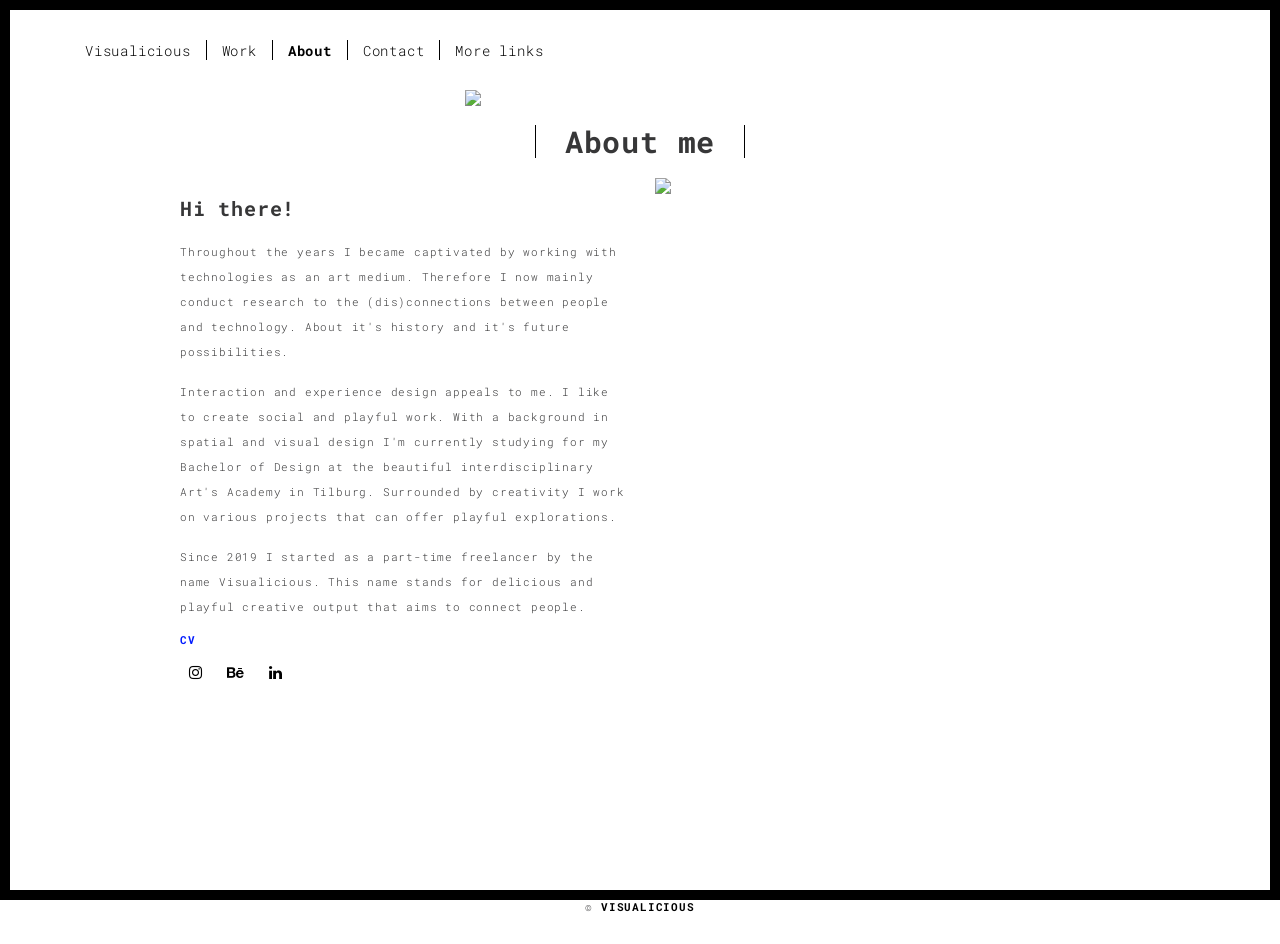
==== about.html @ f12d971a "Add files via upload New (old) website update" ====
<!DOCTYPE html>
<html lang="en">

<head>
  <meta charset="UTF-8">
  <meta content="IE=edge" http-equiv="X-UA-Compatible">
  <meta content="width=device-width,initial-scale=1" name="viewport">
  <meta content="description" name="description">
  <meta name="google" content="notranslate" />

  <meta name="msapplication-tap-highlight" content="no">
  
  <link rel="apple-touch-icon" sizes="180x180" href="./assets/images/Dynamicdayami4.png">
  <link href="./assets/images/Dynamicdayami4.png" rel="icon">

  <title>ABOUT |  Visualicious</title>  

<link href="./main.3f6952e4.css" rel="stylesheet">
</head>

<body>
<div id="site-border-left"></div>
<div id="site-border-right"></div>
<div id="site-border-top"></div>
<div id="site-border-bottom"></div>

<header>
  <nav class="navbar  navbar-fixed-top navbar-default">
    <div class="container">
        <button type="button" class="navbar-toggle collapsed" data-toggle="collapse" data-target="#navbar-collapse" aria-expanded="false">
          <span class="sr-only">Toggle navigation</span>
          <span class="icon-bar"></span>
          <span class="icon-bar"></span>
          <span class="icon-bar"></span>
          <span class="icon-bar"></span>
        </button>

      <div class="collapse navbar-collapse" id="navbar-collapse">
        <ul class="nav navbar-nav ">

          <li><a href="./index.html" title="">Visualicious</a></li>
          <li><a href="./works.html" title="">Work</a></li>
          <li><a href="./about.html" title="">About</a></li>
          <li><a href="./contact.html" title="">Contact</a></li>
          <li><a href="./morelinks.html" title="">More links</a></li>
        </ul>
      </div> 
    </div>
  </nav>
</header>

<article>
<div class="section-container" style="padding-top: 20;">
  
    <div class="container">

      <div class="text-center">
            
        <div class="col-md-4 col-centered">
            <img src="./assets/images/DD_Logo_transp.gif" class="img-responsive">
        </div>


        <h1 class="h2">About me</h1>
     
        </div>
    
    
      
        <div class="col-xs-12">
          <div class="container text-center">
   
          </div>
          
         <div class="row">


            <div class="col-xs-10 col-md-offset-1">
              <div class="row">
                <div class="col-lg-6">

                  <h3>Hi there!</h3>

                    <!-- txtblock-->
                    <div>

                    <!--txt -->
                    <!--1-->
                      <div>
                        <p>
                    
                          Throughout the years I became captivated by working with technologies as an art medium. 
                          Therefore I now mainly conduct research to the (dis)connections between people and technology.
                          About it's history and it's future possibilities.
                         

                        </p>
                      </div>

                      <!--2-->
                      <div>
                        <p>
                          Interaction and experience design appeals to me. I like to create social and playful work. 
                          With a background in spatial and visual design I'm currently studying for my Bachelor of Design 
                          at the beautiful interdisciplinary Art's Academy in Tilburg. 
                          Surrounded by creativity I work on various projects that can offer playful explorations. 
                        </p>
                      </div>

                      <!--3-->
                      <div>
                      <p>

                          Since 2019 I started as a part-time freelancer by the name Visualicious. 
                          This name stands for delicious and playful creative output 
                          that aims to connect people.                       

                      </p>
                      </div>

                    <!--CV link-->
                    <div>
                      <H4>
                        <a href="https://indd.adobe.com/view/5c3a95f7-fba9-4343-81e9-691f146cfd7c" target="_blank">
                          CV</a>

                      </H4>
                    </div>
                    </div>
          
        
                    <!--Socials-->
                    <p>
                      
                      <!--INS-->
                      <a href="https://www.instagram.com/visualicious_/" title="Instagram" target="_blank" class="fa-icon">
                      <i class="fa fa-instagram"></i>
                      </a>

                      <!--BE-->
                      <a href="https://www.behance.net/jeanneshaw/" title="Instagram" target="_blank" class="fa-icon">
                      <i class="fa fa-behance"></i>
                      </a>

                      <!--LDIN-->
                      <a href="https://www.linkedin.com/in/jeanne-shaw-a56ba2195/" title="LinkedIn" target="_blank" class="fa-icon">
                        <i class="fa fa-linkedin"></i>
                      </a>

                    </p>          
                    </div>

                <!--Fotoootje-->
                <div class="col-lg-6">
                  <img src="./assets/images/MII.png" class="img-responsive">
                </div>

           
                 
                  </div>
         
              </div>
            </div>

         </div>
        </div>
    </div>
  </div>
</article>


<!--Footr-->
<footer class="text-center" style="padding-top: 7vh;">
  <div class="container">
    <div class="row">
      <div class="col-xs-12">
      
       <!-- VIDEO -->
        <video width="40" height="40" muted loop autoplay playsinline>
          <source src="./assets/vids/kielekiele_kl_Footer.webm" type="video/webm"/>
          <source src="./assets/vids/kielekiele_kl_Footer.mp4" type="video/mp4"/>
        </video> 
          <p>
          © 
          <a href="./about.html" style="color: black;">
          <b>
           VISUALICIOUS
          </b>
        </a>
        </p>
    </div>
  </div>
</footer>


<script>
  document.addEventListener("DOMContentLoaded", function (event) {
    navActivePage();
  });
</script>

<script type="text/javascript" src="./main.70a66962.js"></script>




</body>
</html>
---- main.3f6952e4.css ----
@import url(https://fonts.googleapis.com/css?family=Roboto:900|Roboto+Mono:300,400,700);
@import url(https://maxcdn.bootstrapcdn.com/font-awesome/4.7.0/css/font-awesome.min.css);

/*!
 * Bootstrap v3.3.7 (http://getbootstrap.com)
 * Copyright 2011-2016 Twitter, Inc.
 * Licensed under MIT (https://github.com/twbs/bootstrap/blob/master/LICENSE)
 */


/*! normalize.css v3.0.3 | MIT License | github.com/necolas/normalize.css */

html {
	font-family: sans-serif;
	-ms-text-size-adjust: 100%;
	-webkit-text-size-adjust: 100%;
	cursor: url('./assets/images/cursor.png'), auto;
}

body {
	margin: 0;
	-webkit-tap-highlight-color: rgba(0,0,0,0);
}

article,
aside,
details,
figcaption,
figure,
footer,
header,
hgroup,
main,
menu,
nav,
section,
summary {
	display: block
}

audio,
canvas,
progress,
video {

    display: inline-block;
    margin:0;
    padding:0;    
    font-size: 0;
}

audio:not([controls]) {
	display: none;
	height: 0
}

[hidden],
template {
	display: none
}

a {
	background-color: transparent
}

a:active,
a:hover {
	outline: 0
}

abbr[title] {
	border-bottom: 1px dotted
}

b,
strong {
	font-weight: 700
}

dfn {
	font-style: italic
}

h1 {
	font-size: 2em;
	margin: .67em 0
}

mark {
	background: #ff0;
	color: #000
}

small {
	font-size: 80%
}

sub,
sup {
	font-size: 75%;
	line-height: 0;
	position: relative;
	vertical-align: baseline
}

sup {
	top: -.5em
}

sub {
	bottom: -.25em
}

img {
	border: 0
}

svg:not(:root) {
	overflow: hidden
}

figure {
	margin: 1em 40px
}

hr {
	box-sizing: content-box;
	height: 0
}

pre {
	overflow: auto
}

code,
kbd,
pre,
samp {
	font-family: monospace, monospace;
	font-size: 1em
}

button,
input,
optgroup,
select,
textarea {
	color: inherit;
	font: inherit;
	margin: 0
}

button {
	overflow: visible
}

button,
select {
	text-transform: none
}

button,
html input[type=button],
input[type=reset],
input[type=submit] {
	-webkit-appearance: button;
	cursor: pointer;
}

button[disabled],
html input[disabled] {
	cursor: pointer;
}

button::-moz-focus-inner,
input::-moz-focus-inner {
	border: 0;
	padding: 0
}

input {
	line-height: normal
}

input[type=checkbox],
input[type=radio] {
	box-sizing: border-box;
	padding: 0
}

input[type=number]::-webkit-inner-spin-button,
input[type=number]::-webkit-outer-spin-button {
	height: auto
}

input[type=search] {
	-webkit-appearance: textfield;
	box-sizing: content-box
}

input[type=search]::-webkit-search-cancel-button,
input[type=search]::-webkit-search-decoration {
	-webkit-appearance: none
}

fieldset {
	border: 1px solid silver;
	margin: 0 2px;
	padding: .35em .625em .75em
}

textarea {
	overflow: auto
}

optgroup {
	font-weight: 700
}

table {
	border-collapse: collapse;
	border-spacing: 0
}

td,
th {
	padding: 0
}


/*! Source: https://github.com/h5bp/html5-boilerplate/blob/master/src/css/main.css */

@media print {
	*,
	:after,
	:before {
		background: transparent!important;
		color: #000!important;
		box-shadow: none!important;
		text-shadow: none!important
	}
	a,
	a:visited {
		text-decoration: underline
	}
	a[href]:after {
		content: " (" attr(href) ")"
	}
	abbr[title]:after {
		content: " (" attr(title) ")"
	}
	a[href^="#"]:after,
	a[href^="javascript:"]:after {
		content: ""
	}
	blockquote,
	pre {
		border: 1px solid #999;
		page-break-inside: avoid
	}
	thead {
		display: table-header-group
	}
	img,
	tr {
		page-break-inside: avoid
	}
	img {
		max-width: 100%!important
	}
	h2,
	h3,
	p {
		orphans: 3;
		widows: 3;
	}
	h2,
	h3 {
		page-break-after: avoid;
	}
	.navbar {
		display: none
	}
	.btn>.caret,
	.dropup>.btn>.caret {
		border-top-color: #000!important
	}
	.label {
		border: 1px solid #000
	}
	.table {
		border-collapse: collapse!important
	}
	.table td,
	.table th {
		background-color: #fff!important
	}
	.table-bordered td,
	.table-bordered th {
		border: 1px solid #ddd!important
	}
}

*,
:after,
:before {
	-webkit-box-sizing: border-box;
	-moz-box-sizing: border-box;
	box-sizing: border-box
}

html {
	font-size: 11px;
	-webkit-tap-highlight-color: transparent
}

body {
	font-family: Roboto Mono, Helvetica, Arial, sans-serif;
	font-size: 11px;
	line-height: 1.78;
	color: #373738;
	background-color: #fff;
}

button,
input,
select,
textarea {
	font-family: inherit;
	font-size: inherit;
	line-height: inherit
}

a {
	color: #001aff;
	text-decoration: none
}

a:focus,
a:hover {
	color: #0012b3;
	text-decoration: underline
}

a:focus {
	outline: 5px auto -webkit-focus-ring-color;
	outline-offset: -2px
}

figure {
	margin: 0
}

img {
	vertical-align: middle
}

.img-responsive {
	display: block;
	max-width: 100%;
	height: auto
}

.img-rounded {
	border-radius: 0
}

.img-thumbnail {
	padding: 4px;
	line-height: 1.78;
	background-color: #fff;
	border: 1px solid #ddd;
	border-radius: 0;
	-webkit-transition: all .2s ease-in-out;
	-o-transition: all .2s ease-in-out;
	transition: all .2s ease-in-out;
	display: inline-block;
	max-width: 100%;
	height: auto
}

.img-circle {
	border-radius: 50%
}

hr {
	margin-top: 19px;
	margin-bottom: 19px;
	border: 0;
	border-top: 1px solid #eee
}

.sr-only {
	position: absolute;
	width: 1px;
	height: 1px;
	margin: -1px;
	padding: 0;
	overflow: hidden;
	clip: rect(0, 0, 0, 0);
	border: 0
}

.sr-only-focusable:active,
.sr-only-focusable:focus {
	position: static;
	width: auto;
	height: auto;
	margin: 0;
	overflow: visible;
	clip: auto
}

[role=button] {
	cursor: pointer;
}

.h1,
.h2,
.h3,
.h4,
.h5,
.h6,
h1,
h2,
h3,
h4,
h5,
h6 {
	font-family: Roboto Mono, Helvetica, Arial, sans-serif;
	font-weight: 700;
	line-height: 1.1;
	color: #373738
}

.h1 .small,
.h1 small,
.h2 .small,
.h2 small,
.h3 .small,
.h3 small,
.h4 .small,
.h4 small,
.h5 .small,
.h5 small,
.h6 .small,
.h6 small,
h1 .small,
h1 small,
h2 .small,
h2 small,
h3 .small,
h3 small,
h4 .small,
h4 small,
h5 .small,
h5 small,
h6 .small,
h6 small {
	font-weight: 400;
	line-height: 1;
	color: #777
}

.h1,
.h2,
.h3,
h1,
h2,
h3 {
	margin-top: 19px;
	margin-bottom: 9.5px
}

.h1 .small,
.h1 small,
.h2 .small,
.h2 small,
.h3 .small,
.h3 small,
h1 .small,
h1 small,
h2 .small,
h2 small,
h3 .small,
h3 small {
	font-size: 65%
}

.h4,
.h5,
.h6,
h4,
h5,
h6 {
	margin-top: 9.5px;
	margin-bottom: 9.5px
}

.h4 .small,
.h4 small,
.h5 .small,
.h5 small,
.h6 .small,
.h6 small,
h4 .small,
h4 small,
h5 .small,
h5 small,
h6 .small,
h6 small {
	font-size: 75%
}

.h1,
h1 {
	font-size: 70px
}

.h2,
h2 {
	font-size: 30px
}

.h3,
h3 {
	font-size: 20px
}

.h4,
.h5,
h4,
h5 {
	font-size: 11px
}

.h6,
h6 {
	font-size: 10px
}

p {
	margin: 0 0 9.5px
}

.lead {
	margin-bottom: 19px;
	font-size: 12px;
	font-weight: 300;
	line-height: 1.4
}

@media (min-width:768px) {
	.lead {
		font-size: 16.5px
	}
}

.small,
small {
	font-size: 90%
}

.mark,
mark {
	background-color: #fcf8e3;
	padding: .2em
}

.text-left {
	text-align: left
}

.text-right {
	text-align: right
}

.text-center {
	text-align: center
}

.text-justify {
	text-align: justify
}

.text-nowrap {
	white-space: nowrap
}

.text-lowercase {
	text-transform: lowercase
}

.initialism,
.text-uppercase {
	text-transform: uppercase
}

.text-capitalize {
	text-transform: capitalize
}

.text-muted {
	color: #777
}

.text-primary {
	color: #001aff
}

a.text-primary:focus,
a.text-primary:hover {
	color: #0015cc
}

.text-success {
	color: #fff
}

a.text-success:focus,
a.text-success:hover {
	color: #e6e6e6
}

.text-info {
	color: #31708f
}

a.text-info:focus,
a.text-info:hover {
	color: #245269
}

.text-warning {
	color: #8a6d3b
}

a.text-warning:focus,
a.text-warning:hover {
	color: #66512c
}

.text-danger {
	color: #fff
}

a.text-danger:focus,
a.text-danger:hover {
	color: #e6e6e6
}

.bg-primary {
	color: #fff;
	background-color: #001aff
}

a.bg-primary:focus,
a.bg-primary:hover {
	background-color: #0015cc
}

.bg-success,
a.bg-success:focus,
a.bg-success:hover {
	background-color: #000
}

.bg-info {
	background-color: #d9edf7
}

a.bg-info:focus,
a.bg-info:hover {
	background-color: #afd9ee
}

.bg-warning {
	background-color: #fcf8e3
}

a.bg-warning:focus,
a.bg-warning:hover {
	background-color: #f7ecb5
}

.bg-danger {
	background-color: red
}

a.bg-danger:focus,
a.bg-danger:hover {
	background-color: #c00
}

.page-header {
	padding-bottom: 8.5px;
	margin: 38px 0 19px;
	border-bottom: 1px solid #eee
}

ol,
ul {
	margin-top: 0;
	margin-bottom: 9.5px
}

ol ol,
ol ul,
ul ol,
ul ul {
	margin-bottom: 0
}

.list-inline,
.list-unstyled {
	padding-left: 0;
	list-style: none
}

.list-inline {
	margin-left: -5px
}

.list-inline>li {
	display: inline-block;
	padding-left: 5px;
	padding-right: 5px
}

dl {
	margin-top: 0;
	margin-bottom: 19px
}

dd,
dt {
	line-height: 1.78
}

dt {
	font-weight: 700
}

dd {
	margin-left: 0
}

.dl-horizontal dd:after,
.dl-horizontal dd:before {
	content: " ";
	display: table
}

.dl-horizontal dd:after {
	clear: both
}

@media (min-width:768px) {
	.dl-horizontal dt {
		float: left;
		width: 160px;
		clear: left;
		text-align: right;
		overflow: hidden;
		text-overflow: ellipsis;
		white-space: nowrap
	}
	.dl-horizontal dd {
		margin-left: 180px
	}
}

abbr[data-original-title],
abbr[title] {
	cursor: help;
	border-bottom: 1px dotted #777
}

.initialism {
	font-size: 90%
}

blockquote {
	padding: 9.5px 19px;
	margin: 0 0 19px;
	font-size: 13.75px;
	border-left: 5px solid #eee
}

blockquote ol:last-child,
blockquote p:last-child,
blockquote ul:last-child {
	margin-bottom: 0
}

blockquote .small,
blockquote footer,
blockquote small {
	display: block;
	font-size: 80%;
	line-height: 1.78;
	color: #777
}

blockquote .small:before,
blockquote footer:before,
blockquote small:before {
	content: "\2014   \A0"
}

.blockquote-reverse,
blockquote.pull-right {
	padding-right: 15px;
	padding-left: 0;
	border-right: 5px solid #eee;
	border-left: 0;
	text-align: right
}

.blockquote-reverse .small:before,
.blockquote-reverse footer:before,
.blockquote-reverse small:before,
blockquote.pull-right .small:before,
blockquote.pull-right footer:before,
blockquote.pull-right small:before {
	content: ""
}

.blockquote-reverse .small:after,
.blockquote-reverse footer:after,
.blockquote-reverse small:after,
blockquote.pull-right .small:after,
blockquote.pull-right footer:after,
blockquote.pull-right small:after {
	content: "\A0   \2014"
}

address {
	margin-bottom: 19px;
	font-style: normal;
	line-height: 1.78
}

code,
kbd,
pre,
samp {
	font-family: Menlo, Monaco, Consolas, Courier New, monospace
}

code {
	color: #c7254e;
	background-color: #f9f2f4
}

code,
kbd {
	padding: 2px 4px;
	font-size: 90%;
	border-radius: 0
}

kbd {
	color: #fff;
	background-color: #333;
	box-shadow: inset 0 -1px 0 rgba(0, 0, 0, .25)
}

kbd kbd {
	padding: 0;
	font-size: 100%;
	font-weight: 700;
	box-shadow: none
}

pre {
	display: block;
	padding: 9px;
	margin: 0 0 9.5px;
	font-size: 10px;
	line-height: 1.78;
	word-break: break-all;
	word-wrap: break-word;
	color: #333;
	background-color: #f5f5f5;
	border: 1px solid #ccc;
	border-radius: 0
}

pre code {
	padding: 0;
	font-size: inherit;
	color: inherit;
	white-space: pre-wrap;
	background-color: transparent;
	border-radius: 0
}

.pre-scrollable {
	max-height: 340px;
	overflow-y: scroll
}

.container {
	margin-right: auto;
	margin-left: auto;
	padding-left: 15px;
	padding-right: 15px
}

.container:after,
.container:before {
	content: " ";
	display: table
}

.container:after {
	clear: both
}

@media (min-width:768px) {
	.container {
		width: 750px
	}
}

@media (min-width:992px) {
	.container {
		width: 970px
	}
}

@media (min-width:1200px) {
	.container {
		width: 1170px
	}
}

.container-fluid {
	margin-right: auto;
	margin-left: auto;
	padding-left: 15px;
	padding-right: 15px
}

.container-fluid:after,
.container-fluid:before {
	content: " ";
	display: table
}

.container-fluid:after {
	clear: both
}

.row {
	margin-left: -15px;
	margin-right: -15px
}

.row:after,
.row:before {
	content: " ";
	display: table
}

.row:after {
	clear: both
}

.col-lg-1,
.col-lg-2,
.col-lg-3,
.col-lg-4,
.col-lg-5,
.col-lg-6,
.col-lg-7,
.col-lg-8,
.col-lg-9,
.col-lg-10,
.col-lg-11,
.col-lg-12,
.col-md-1,
.col-md-2,
.col-md-3,
.col-md-4,
.col-md-5,
.col-md-6,
.col-md-7,
.col-md-8,
.col-md-9,
.col-md-10,
.col-md-11,
.col-md-12,
.col-sm-1,
.col-sm-2,
.col-sm-3,
.col-sm-4,
.col-sm-5,
.col-sm-6,
.col-sm-7,
.col-sm-8,
.col-sm-9,
.col-sm-10,
.col-sm-11,
.col-sm-12,
.col-xs-1,
.col-xs-2,
.col-xs-3,
.col-xs-4,
.col-xs-5,
.col-xs-6,
.col-xs-7,
.col-xs-8,
.col-xs-9,
.col-xs-10,
.col-xs-11,
.col-xs-12 {
	position: relative;
	min-height: 1px;
	padding-left: 15px;
	padding-right: 15px
}

.col-xs-1,
.col-xs-2,
.col-xs-3,
.col-xs-4,
.col-xs-5,
.col-xs-6,
.col-xs-7,
.col-xs-8,
.col-xs-9,
.col-xs-10,
.col-xs-11,
.col-xs-12 {
	float: left
}

.col-xs-1 {
	width: 8.33333%
}

.col-xs-2 {
	width: 16.66667%
}

.col-xs-3 {
	width: 25%
}

.col-xs-4 {
	width: 33.33333%
}

.col-xs-5 {
	width: 41.66667%
}

.col-xs-6 {
	width: 50%
}

.col-xs-7 {
	width: 58.33333%
}

.col-xs-8 {
	width: 66.66667%
}

.col-xs-9 {
	width: 75%
}

.col-xs-10 {
	width: 83.33333%
}

.col-xs-11 {
	width: 91.66667%
}

.col-xs-12 {
	width: 100%
}

.col-xs-pull-0 {
	right: auto
}

.col-xs-pull-1 {
	right: 8.33333%
}

.col-xs-pull-2 {
	right: 16.66667%
}

.col-xs-pull-3 {
	right: 25%
}

.col-xs-pull-4 {
	right: 33.33333%
}

.col-xs-pull-5 {
	right: 41.66667%
}

.col-xs-pull-6 {
	right: 50%
}

.col-xs-pull-7 {
	right: 58.33333%
}

.col-xs-pull-8 {
	right: 66.66667%
}

.col-xs-pull-9 {
	right: 75%
}

.col-xs-pull-10 {
	right: 83.33333%
}

.col-xs-pull-11 {
	right: 91.66667%
}

.col-xs-pull-12 {
	right: 100%
}

.col-xs-push-0 {
	left: auto
}

.col-xs-push-1 {
	left: 8.33333%
}

.col-xs-push-2 {
	left: 16.66667%
}

.col-xs-push-3 {
	left: 25%
}

.col-xs-push-4 {
	left: 33.33333%
}

.col-xs-push-5 {
	left: 41.66667%
}

.col-xs-push-6 {
	left: 50%
}

.col-xs-push-7 {
	left: 58.33333%
}

.col-xs-push-8 {
	left: 66.66667%
}

.col-xs-push-9 {
	left: 75%
}

.col-xs-push-10 {
	left: 83.33333%
}

.col-xs-push-11 {
	left: 91.66667%
}

.col-xs-push-12 {
	left: 100%
}

.col-xs-offset-0 {
	margin-left: 0
}

.col-xs-offset-1 {
	margin-left: 8.33333%
}

.col-xs-offset-2 {
	margin-left: 16.66667%
}

.col-xs-offset-3 {
	margin-left: 25%
}

.col-xs-offset-4 {
	margin-left: 33.33333%
}

.col-xs-offset-5 {
	margin-left: 41.66667%
}

.col-xs-offset-6 {
	margin-left: 50%
}

.col-xs-offset-7 {
	margin-left: 58.33333%
}

.col-xs-offset-8 {
	margin-left: 66.66667%
}

.col-xs-offset-9 {
	margin-left: 75%
}

.col-xs-offset-10 {
	margin-left: 83.33333%
}

.col-xs-offset-11 {
	margin-left: 91.66667%
}

.col-xs-offset-12 {
	margin-left: 100%
}

@media (min-width:768px) {
	.col-sm-1,
	.col-sm-2,
	.col-sm-3,
	.col-sm-4,
	.col-sm-5,
	.col-sm-6,
	.col-sm-7,
	.col-sm-8,
	.col-sm-9,
	.col-sm-10,
	.col-sm-11,
	.col-sm-12 {
		float: left
	}
	.col-sm-1 {
		width: 8.33333%
	}
	.col-sm-2 {
		width: 16.66667%
	}
	.col-sm-3 {
		width: 25%
	}
	.col-sm-4 {
		width: 33.33333%; 
	

		
	}
	.col-sm-5 {
		width: 41.66667%
	}
	.col-sm-6 {
		width: 50%
	}
	.col-sm-7 {
		width: 58.33333%
	}
	.col-sm-8 {
		width: 66.66667%
	}
	.col-sm-9 {
		width: 75%
	}
	.col-sm-10 {
		width: 83.33333%
	}
	.col-sm-11 {
		width: 91.66667%
	}
	.col-sm-12 {
		width: 100%
	}
	.col-sm-pull-0 {
		right: auto
	}
	.col-sm-pull-1 {
		right: 8.33333%
	}
	.col-sm-pull-2 {
		right: 16.66667%
	}
	.col-sm-pull-3 {
		right: 25%
	}
	.col-sm-pull-4 {
		right: 33.33333%
	}
	.col-sm-pull-5 {
		right: 41.66667%
	}
	.col-sm-pull-6 {
		right: 50%
	}
	.col-sm-pull-7 {
		right: 58.33333%
	}
	.col-sm-pull-8 {
		right: 66.66667%
	}
	.col-sm-pull-9 {
		right: 75%
	}
	.col-sm-pull-10 {
		right: 83.33333%
	}
	.col-sm-pull-11 {
		right: 91.66667%
	}
	.col-sm-pull-12 {
		right: 100%
	}
	.col-sm-push-0 {
		left: auto
	}
	.col-sm-push-1 {
		left: 8.33333%
	}
	.col-sm-push-2 {
		left: 16.66667%
	}
	.col-sm-push-3 {
		left: 25%
	}
	.col-sm-push-4 {
		left: 33.33333%
	}
	.col-sm-push-5 {
		left: 41.66667%
	}
	.col-sm-push-6 {
		left: 50%
	}
	.col-sm-push-7 {
		left: 58.33333%
	}
	.col-sm-push-8 {
		left: 66.66667%
	}
	.col-sm-push-9 {
		left: 75%
	}
	.col-sm-push-10 {
		left: 83.33333%
	}
	.col-sm-push-11 {
		left: 91.66667%
	}
	.col-sm-push-12 {
		left: 100%
	}
	.col-sm-offset-0 {
		margin-left: 0
	}
	.col-sm-offset-1 {
		margin-left: 8.33333%
	}
	.col-sm-offset-2 {
		margin-left: 16.66667%
	}
	.col-sm-offset-3 {
		margin-left: 25%
	}
	.col-sm-offset-4 {
		margin-left: 33.33333%
	}
	.col-sm-offset-5 {
		margin-left: 41.66667%
	}
	.col-sm-offset-6 {
		margin-left: 50%
	}
	.col-sm-offset-7 {
		margin-left: 58.33333%
	}
	.col-sm-offset-8 {
		margin-left: 66.66667%
	}
	.col-sm-offset-9 {
		margin-left: 75%
	}
	.col-sm-offset-10 {
		margin-left: 83.33333%
	}
	.col-sm-offset-11 {
		margin-left: 91.66667%
	}
	.col-sm-offset-12 {
		margin-left: 100%
	}
}

@media (min-width:200px) {
	.col-md-1,
	.col-md-2,
	.col-md-3,
	.col-md-4,
	.col-md-5,
	.col-md-6,
	.col-md-7,
	.col-md-8,
	.col-md-9,
	.col-md-10,
	.col-md-11,
	.col-md-12 {
		float: left
	}
	.col-md-1 {
		width: 8.33333%
	}
	.col-md-2 {
		width: 16.66667%
	}
	.col-md-3 {
		width: 25%
	}
	.col-md-4 {
		width: 33.33333%
	}
	.col-md-5 {
		width: 41.66667%
	}
	.col-md-6 {
		width: 50%
	}
	.col-md-7 {
		width: 58.33333%
	}
	.col-md-8 {
		width: 66.66667%
	}
	.col-md-9 {
		width: 75%
	}
	.col-md-10 {
		width: 83.33333%
	}
	.col-md-11 {
		width: 91.66667%
	}
	.col-md-12 {
		width: 100%
	}
	.col-md-pull-0 {
		right: auto
	}
	.col-md-pull-1 {
		right: 8.33333%
	}
	.col-md-pull-2 {
		right: 16.66667%
	}
	.col-md-pull-3 {
		right: 25%
	}
	.col-md-pull-4 {
		right: 33.33333%
	}
	.col-md-pull-5 {
		right: 41.66667%
	}
	.col-md-pull-6 {
		right: 50%
	}
	.col-md-pull-7 {
		right: 58.33333%
	}
	.col-md-pull-8 {
		right: 66.66667%
	}
	.col-md-pull-9 {
		right: 75%
	}
	.col-md-pull-10 {
		right: 83.33333%
	}
	.col-md-pull-11 {
		right: 91.66667%
	}
	.col-md-pull-12 {
		right: 100%
	}
	.col-md-push-0 {
		left: auto
	}
	.col-md-push-1 {
		left: 8.33333%
	}
	.col-md-push-2 {
		left: 16.66667%
	}
	.col-md-push-3 {
		left: 25%
	}
	.col-md-push-4 {
		left: 33.33333%
	}
	.col-md-push-5 {
		left: 41.66667%
	}
	.col-md-push-6 {
		left: 50%
	}
	.col-md-push-7 {
		left: 58.33333%
	}
	.col-md-push-8 {
		left: 66.66667%
	}
	.col-md-push-9 {
		left: 75%
	}
	.col-md-push-10 {
		left: 83.33333%
	}
	.col-md-push-11 {
		left: 91.66667%
	}
	.col-md-push-12 {
		left: 100%
	}
	.col-md-offset-0 {
		margin-left: 0
	}
	.col-md-offset-1 {
		margin-left: 8.33333%
	}
	.col-md-offset-2 {
		margin-left: 16.66667%
	}
	.col-md-offset-3 {
		margin-left: 25%
	}
	.col-md-offset-4 {
		margin-left: 33.33333%
	}
	.col-md-offset-5 {
		margin-left: 41.66667%
	}
	.col-md-offset-6 {
		margin-left: 50%
	}
	.col-md-offset-7 {
		margin-left: 58.33333%
	}
	.col-md-offset-8 {
		margin-left: 66.66667%
	}
	.col-md-offset-9 {
		margin-left: 75%
	}
	.col-md-offset-10 {
		margin-left: 83.33333%
	}
	.col-md-offset-11 {
		margin-left: 91.66667%
	}
	.col-md-offset-12 {
		margin-left: 100%
	}
}

@media (min-width:1200px) {
	.col-lg-1,
	.col-lg-2,
	.col-lg-3,
	.col-lg-4,
	.col-lg-5,
	.col-lg-6,
	.col-lg-7,
	.col-lg-8,
	.col-lg-9,
	.col-lg-10,
	.col-lg-11,
	.col-lg-12 {
		float: left
	}
	.col-lg-1 {
		width: 8.33333%
	}
	.col-lg-2 {
		width: 16.66667%
	}
	.col-lg-3 {
		width: 25%
	}
	.col-lg-4 {
		width: 33.33333%
	}
	.col-lg-5 {
		width: 41.66667%
	}
	.col-lg-6 {
		width: 50%
	}
	.col-lg-7 {
		width: 58.33333%
	}
	.col-lg-8 {
		width: 66.66667%
	}
	.col-lg-9 {
		width: 75%
	}
	.col-lg-10 {
		width: 83.33333%
	}
	.col-lg-11 {
		width: 91.66667%
	}
	.col-lg-12 {
		width: 100%
	}
	.col-lg-pull-0 {
		right: auto
	}
	.col-lg-pull-1 {
		right: 8.33333%
	}
	.col-lg-pull-2 {
		right: 16.66667%
	}
	.col-lg-pull-3 {
		right: 25%
	}
	.col-lg-pull-4 {
		right: 33.33333%
	}
	.col-lg-pull-5 {
		right: 41.66667%
	}
	.col-lg-pull-6 {
		right: 50%
	}
	.col-lg-pull-7 {
		right: 58.33333%
	}
	.col-lg-pull-8 {
		right: 66.66667%
	}
	.col-lg-pull-9 {
		right: 75%
	}
	.col-lg-pull-10 {
		right: 83.33333%
	}
	.col-lg-pull-11 {
		right: 91.66667%
	}
	.col-lg-pull-12 {
		right: 100%
	}
	.col-lg-push-0 {
		left: auto
	}
	.col-lg-push-1 {
		left: 8.33333%
	}
	.col-lg-push-2 {
		left: 16.66667%
	}
	.col-lg-push-3 {
		left: 25%
	}
	.col-lg-push-4 {
		left: 33.33333%
	}
	.col-lg-push-5 {
		left: 41.66667%
	}
	.col-lg-push-6 {
		left: 50%
	}
	.col-lg-push-7 {
		left: 58.33333%
	}
	.col-lg-push-8 {
		left: 66.66667%
	}
	.col-lg-push-9 {
		left: 75%
	}
	.col-lg-push-10 {
		left: 83.33333%
	}
	.col-lg-push-11 {
		left: 91.66667%
	}
	.col-lg-push-12 {
		left: 100%
	}
	.col-lg-offset-0 {
		margin-left: 0
	}
	.col-lg-offset-1 {
		margin-left: 8.33333%
	}
	.col-lg-offset-2 {
		margin-left: 16.66667%
	}
	.col-lg-offset-3 {
		margin-left: 25%
	}
	.col-lg-offset-4 {
		margin-left: 33.33333%
	}
	.col-lg-offset-5 {
		margin-left: 41.66667%
	}
	.col-lg-offset-6 {
		margin-left: 50%
	}
	.col-lg-offset-7 {
		margin-left: 58.33333%
	}
	.col-lg-offset-8 {
		margin-left: 66.66667%
	}
	.col-lg-offset-9 {
		margin-left: 75%
	}
	.col-lg-offset-10 {
		margin-left: 83.33333%
	}
	.col-lg-offset-11 {
		margin-left: 91.66667%
	}
	.col-lg-offset-12 {
		margin-left: 100%
	}

}

.col-centered{
	float: none;
	margin: 0 auto;
	}
	
table {
	background-color: transparent
}

caption {
	padding-top: 8px;
	padding-bottom: 8px;
	color: #777
}

caption,
th {
	text-align: left
}

.table {
	width: 100%;
	max-width: 100%;
	margin-bottom: 19px
}

.table>tbody>tr>td,
.table>tbody>tr>th,
.table>tfoot>tr>td,
.table>tfoot>tr>th,
.table>thead>tr>td,
.table>thead>tr>th {
	padding: 8px;
	line-height: 1.78;
	vertical-align: top;
	border-top: 1px solid #ddd
}

.table>thead>tr>th {
	vertical-align: bottom;
	border-bottom: 2px solid #ddd
}

.table>caption+thead>tr:first-child>td,
.table>caption+thead>tr:first-child>th,
.table>colgroup+thead>tr:first-child>td,
.table>colgroup+thead>tr:first-child>th,
.table>thead:first-child>tr:first-child>td,
.table>thead:first-child>tr:first-child>th {
	border-top: 0
}

.table>tbody+tbody {
	border-top: 2px solid #ddd
}

.table .table {
	background-color: #fff
}

.table-condensed>tbody>tr>td,
.table-condensed>tbody>tr>th,
.table-condensed>tfoot>tr>td,
.table-condensed>tfoot>tr>th,
.table-condensed>thead>tr>td,
.table-condensed>thead>tr>th {
	padding: 5px
}

.table-bordered,
.table-bordered>tbody>tr>td,
.table-bordered>tbody>tr>th,
.table-bordered>tfoot>tr>td,
.table-bordered>tfoot>tr>th,
.table-bordered>thead>tr>td,
.table-bordered>thead>tr>th {
	border: 1px solid #ddd
}

.table-bordered>thead>tr>td,
.table-bordered>thead>tr>th {
	border-bottom-width: 2px
}

.table-striped>tbody>tr:nth-of-type(odd) {
	background-color: #f9f9f9
}

.table-hover>tbody>tr:hover {
	background-color: #f5f5f5
}

table col[class*=col-] {
	position: static;
	float: none;
	display: table-column
}

table td[class*=col-],
table th[class*=col-] {
	position: static;
	float: none;
	display: table-cell
}

.table>tbody>tr.active>td,
.table>tbody>tr.active>th,
.table>tbody>tr>td.active,
.table>tbody>tr>th.active,
.table>tfoot>tr.active>td,
.table>tfoot>tr.active>th,
.table>tfoot>tr>td.active,
.table>tfoot>tr>th.active,
.table>thead>tr.active>td,
.table>thead>tr.active>th,
.table>thead>tr>td.active,
.table>thead>tr>th.active {
	background-color: #f5f5f5
}

.table-hover>tbody>tr.active:hover>td,
.table-hover>tbody>tr.active:hover>th,
.table-hover>tbody>tr:hover>.active,
.table-hover>tbody>tr>td.active:hover,
.table-hover>tbody>tr>th.active:hover {
	background-color: #e8e8e8
}

.table-hover>tbody>tr.success:hover>td,
.table-hover>tbody>tr.success:hover>th,
.table-hover>tbody>tr:hover>.success,
.table-hover>tbody>tr>td.success:hover,
.table-hover>tbody>tr>th.success:hover,
.table>tbody>tr.success>td,
.table>tbody>tr.success>th,
.table>tbody>tr>td.success,
.table>tbody>tr>th.success,
.table>tfoot>tr.success>td,
.table>tfoot>tr.success>th,
.table>tfoot>tr>td.success,
.table>tfoot>tr>th.success,
.table>thead>tr.success>td,
.table>thead>tr.success>th,
.table>thead>tr>td.success,
.table>thead>tr>th.success {
	background-color: #000
}

.table>tbody>tr.info>td,
.table>tbody>tr.info>th,
.table>tbody>tr>td.info,
.table>tbody>tr>th.info,
.table>tfoot>tr.info>td,
.table>tfoot>tr.info>th,
.table>tfoot>tr>td.info,
.table>tfoot>tr>th.info,
.table>thead>tr.info>td,
.table>thead>tr.info>th,
.table>thead>tr>td.info,
.table>thead>tr>th.info {
	background-color: #d9edf7
}

.table-hover>tbody>tr.info:hover>td,
.table-hover>tbody>tr.info:hover>th,
.table-hover>tbody>tr:hover>.info,
.table-hover>tbody>tr>td.info:hover,
.table-hover>tbody>tr>th.info:hover {
	background-color: #c4e3f3
}

.table>tbody>tr.warning>td,
.table>tbody>tr.warning>th,
.table>tbody>tr>td.warning,
.table>tbody>tr>th.warning,
.table>tfoot>tr.warning>td,
.table>tfoot>tr.warning>th,
.table>tfoot>tr>td.warning,
.table>tfoot>tr>th.warning,
.table>thead>tr.warning>td,
.table>thead>tr.warning>th,
.table>thead>tr>td.warning,
.table>thead>tr>th.warning {
	background-color: #fcf8e3
}

.table-hover>tbody>tr.warning:hover>td,
.table-hover>tbody>tr.warning:hover>th,
.table-hover>tbody>tr:hover>.warning,
.table-hover>tbody>tr>td.warning:hover,
.table-hover>tbody>tr>th.warning:hover {
	background-color: #faf2cc
}

.table>tbody>tr.danger>td,
.table>tbody>tr.danger>th,
.table>tbody>tr>td.danger,
.table>tbody>tr>th.danger,
.table>tfoot>tr.danger>td,
.table>tfoot>tr.danger>th,
.table>tfoot>tr>td.danger,
.table>tfoot>tr>th.danger,
.table>thead>tr.danger>td,
.table>thead>tr.danger>th,
.table>thead>tr>td.danger,
.table>thead>tr>th.danger {
	background-color: red
}

.table-hover>tbody>tr.danger:hover>td,
.table-hover>tbody>tr.danger:hover>th,
.table-hover>tbody>tr:hover>.danger,
.table-hover>tbody>tr>td.danger:hover,
.table-hover>tbody>tr>th.danger:hover {
	background-color: #e60000
}

.table-responsive {
	overflow-x: auto;
	min-height: .01%
}

@media screen and (max-width:767px) {
	.table-responsive {
		width: 100%;
		margin-bottom: 14.25px;
		overflow-y: hidden;
		-ms-overflow-style: -ms-autohiding-scrollbar;
		border: 1px solid #ddd
	}
	.table-responsive>.table {
		margin-bottom: 0
	}
	.table-responsive>.table>tbody>tr>td,
	.table-responsive>.table>tbody>tr>th,
	.table-responsive>.table>tfoot>tr>td,
	.table-responsive>.table>tfoot>tr>th,
	.table-responsive>.table>thead>tr>td,
	.table-responsive>.table>thead>tr>th {
		white-space: nowrap
	}
	.table-responsive>.table-bordered {
		border: 0
	}
	.table-responsive>.table-bordered>tbody>tr>td:first-child,
	.table-responsive>.table-bordered>tbody>tr>th:first-child,
	.table-responsive>.table-bordered>tfoot>tr>td:first-child,
	.table-responsive>.table-bordered>tfoot>tr>th:first-child,
	.table-responsive>.table-bordered>thead>tr>td:first-child,
	.table-responsive>.table-bordered>thead>tr>th:first-child {
		border-left: 0
	}
	.table-responsive>.table-bordered>tbody>tr>td:last-child,
	.table-responsive>.table-bordered>tbody>tr>th:last-child,
	.table-responsive>.table-bordered>tfoot>tr>td:last-child,
	.table-responsive>.table-bordered>tfoot>tr>th:last-child,
	.table-responsive>.table-bordered>thead>tr>td:last-child,
	.table-responsive>.table-bordered>thead>tr>th:last-child {
		border-right: 0
	}
	.table-responsive>.table-bordered>tbody>tr:last-child>td,
	.table-responsive>.table-bordered>tbody>tr:last-child>th,
	.table-responsive>.table-bordered>tfoot>tr:last-child>td,
	.table-responsive>.table-bordered>tfoot>tr:last-child>th {
		border-bottom: 0
	}
}

fieldset {
	margin: 0;
	min-width: 0
}

fieldset,
legend {
	padding: 0;
	border: 0
}

legend {
	display: block;
	width: 100%;
	margin-bottom: 19px;
	font-size: 16.5px;
	line-height: inherit;
	color: #333;
	border-bottom: 1px solid #e5e5e5
}

label {
	display: inline-block;
	max-width: 100%;
	margin-bottom: 5px;
	font-weight: 700
}

input[type=search] {
	-webkit-box-sizing: border-box;
	-moz-box-sizing: border-box;
	box-sizing: border-box
}

input[type=checkbox],
input[type=radio] {
	margin: 4px 0 0;
	margin-top: 1px\9;
	line-height: normal
}

input[type=file] {
	display: block
}

input[type=range] {
	display: block;
	width: 100%
}

select[multiple],
select[size] {
	height: auto
}

input[type=checkbox]:focus,
input[type=file]:focus,
input[type=radio]:focus {
	outline: 5px auto -webkit-focus-ring-color;
	outline-offset: -2px
}

output {
	padding-top: 9px
}

.form-control,
output {
	display: block;
	font-size: 11px;
	line-height: 1.78;
	color: #555
}

.form-control {
	width: 100%;
	height: 40px;
	padding: 8px 14px;
	background-color: #fff;
	background-image: none;
	border: 1px solid #000;
	border-radius: 0;
	-webkit-box-shadow: inset 0 1px 1px rgba(0, 0, 0, .075);
	box-shadow: inset 0 1px 1px rgba(0, 0, 0, .075);
	-webkit-transition: border-color .15s ease-in-out, box-shadow .15s ease-in-out;
	-o-transition: border-color ease-in-out .15s, box-shadow ease-in-out .15s;
	transition: border-color .15s ease-in-out, box-shadow .15s ease-in-out
}

.form-control:focus {
	border-color: #66afe9;
	-webkit-box-shadow: inset 0 1px 1px rgba(0, 0, 0, .075), 0 0 8px rgba(102, 175, 233, .6);
	box-shadow: inset 0 1px 1px rgba(0, 0, 0, .075), 0 0 8px rgba(102, 175, 233, .6)
}

.form-control::-moz-placeholder {
	color: #999;
	opacity: 1
}

.form-control:-ms-input-placeholder {
	color: #999
}

.form-control::-webkit-input-placeholder {
	color: #999
}

.form-control::-ms-expand {
	border: 0;
	background-color: transparent
}

.form-control[disabled],
.form-control[readonly],
fieldset[disabled] .form-control {
	background-color: #eee;
	opacity: 1
}

.form-control[disabled],
fieldset[disabled] .form-control {
	cursor: not-allowed
}

textarea.form-control {
	height: auto
}

input[type=search] {
	-webkit-appearance: none
}

@media screen and (-webkit-min-device-pixel-ratio:0) {
	input[type=date].form-control,
	input[type=datetime-local].form-control,
	input[type=month].form-control,
	input[type=time].form-control {
		line-height: 40px
	}
	.input-group-sm>.input-group-btn>input[type=date].btn,
	.input-group-sm>.input-group-btn>input[type=datetime-local].btn,
	.input-group-sm>.input-group-btn>input[type=month].btn,
	.input-group-sm>.input-group-btn>input[type=time].btn,
	.input-group-sm>input[type=date].form-control,
	.input-group-sm>input[type=date].input-group-addon,
	.input-group-sm>input[type=datetime-local].form-control,
	.input-group-sm>input[type=datetime-local].input-group-addon,
	.input-group-sm>input[type=month].form-control,
	.input-group-sm>input[type=month].input-group-addon,
	.input-group-sm>input[type=time].form-control,
	.input-group-sm>input[type=time].input-group-addon,
	.input-group-sm input[type=date],
	.input-group-sm input[type=datetime-local],
	.input-group-sm input[type=month],
	.input-group-sm input[type=time],
	input[type=date].input-sm,
	input[type=datetime-local].input-sm,
	input[type=month].input-sm,
	input[type=time].input-sm {
		line-height: 27px
	}
	.input-group-lg>.input-group-btn>input[type=date].btn,
	.input-group-lg>.input-group-btn>input[type=datetime-local].btn,
	.input-group-lg>.input-group-btn>input[type=month].btn,
	.input-group-lg>.input-group-btn>input[type=time].btn,
	.input-group-lg>input[type=date].form-control,
	.input-group-lg>input[type=date].input-group-addon,
	.input-group-lg>input[type=datetime-local].form-control,
	.input-group-lg>input[type=datetime-local].input-group-addon,
	.input-group-lg>input[type=month].form-control,
	.input-group-lg>input[type=month].input-group-addon,
	.input-group-lg>input[type=time].form-control,
	.input-group-lg>input[type=time].input-group-addon,
	.input-group-lg input[type=date],
	.input-group-lg input[type=datetime-local],
	.input-group-lg input[type=month],
	.input-group-lg input[type=time],
	input[type=date].input-lg,
	input[type=datetime-local].input-lg,
	input[type=month].input-lg,
	input[type=time].input-lg {
		line-height: 41px
	}
}

.form-group {
	margin-bottom: 15px
}

.checkbox,
.radio {
	position: relative;
	display: block;
	margin-top: 10px;
	margin-bottom: 10px
}

.checkbox label,
.radio label {
	min-height: 19px;
	padding-left: 20px;
	margin-bottom: 0;
	font-weight: 400;
	cursor: url('./assets/images/CURSOR_.png');
}

.checkbox-inline input[type=checkbox],
.checkbox input[type=checkbox],
.radio-inline input[type=radio],
.radio input[type=radio] {
	position: absolute;
	margin-left: -20px;
	margin-top: 4px\9
}

.checkbox+.checkbox,
.radio+.radio {
	margin-top: -5px
}

.checkbox-inline,
.radio-inline {
	position: relative;
	display: inline-block;
	padding-left: 20px;
	margin-bottom: 0;
	vertical-align: middle;
	font-weight: 400;
	cursor: url('./assets/images/CURSOR_.png');
}

.checkbox-inline+.checkbox-inline,
.radio-inline+.radio-inline {
	margin-top: 0;
	margin-left: 10px
}

.checkbox-inline.disabled,
.checkbox.disabled label,
.radio-inline.disabled,
.radio.disabled label,
fieldset[disabled] .checkbox-inline,
fieldset[disabled] .checkbox label,
fieldset[disabled] .radio-inline,
fieldset[disabled] .radio label,
fieldset[disabled] input[type=checkbox],
fieldset[disabled] input[type=radio],
input[type=checkbox].disabled,
input[type=checkbox][disabled],
input[type=radio].disabled,
input[type=radio][disabled] {
	cursor: not-allowed
}

.form-control-static {
	padding-top: 9px;
	padding-bottom: 9px;
	margin-bottom: 0;
	min-height: 30px
}

.form-control-static.input-lg,
.form-control-static.input-sm,
.input-group-lg>.form-control-static.form-control,
.input-group-lg>.form-control-static.input-group-addon,
.input-group-lg>.input-group-btn>.form-control-static.btn,
.input-group-sm>.form-control-static.form-control,
.input-group-sm>.form-control-static.input-group-addon,
.input-group-sm>.input-group-btn>.form-control-static.btn {
	padding-left: 0;
	padding-right: 0
}

.input-group-sm>.form-control,
.input-group-sm>.input-group-addon,
.input-group-sm>.input-group-btn>.btn,
.input-sm {
	height: 27px;
	padding: 5px 10px;
	font-size: 10px;
	line-height: 1.5;
	border-radius: 0
}

.input-group-sm>.input-group-btn>select.btn,
.input-group-sm>select.form-control,
.input-group-sm>select.input-group-addon,
select.input-sm {
	height: 27px;
	line-height: 27px
}

.input-group-sm>.input-group-btn>select[multiple].btn,
.input-group-sm>.input-group-btn>textarea.btn,
.input-group-sm>select[multiple].form-control,
.input-group-sm>select[multiple].input-group-addon,
.input-group-sm>textarea.form-control,
.input-group-sm>textarea.input-group-addon,
select[multiple].input-sm,
textarea.input-sm {
	height: auto
}

.form-group-sm .form-control {
	height: 27px;
	padding: 5px 10px;
	font-size: 10px;
	line-height: 1.5;
	border-radius: 0
}

.form-group-sm select.form-control {
	height: 27px;
	line-height: 27px
}

.form-group-sm select[multiple].form-control,
.form-group-sm textarea.form-control {
	height: auto
}

.form-group-sm .form-control-static {
	height: 27px;
	min-height: 29px;
	padding: 6px 10px;
	font-size: 10px;
	line-height: 1.5
}

.input-group-lg>.form-control,
.input-group-lg>.input-group-addon,
.input-group-lg>.input-group-btn>.btn,
.input-lg {
	height: 41px;
	padding: 10px 16px;
	font-size: 14px;
	line-height: 1.33333;
	border-radius: 0
}

.input-group-lg>.input-group-btn>select.btn,
.input-group-lg>select.form-control,
.input-group-lg>select.input-group-addon,
select.input-lg {
	height: 41px;
	line-height: 41px
}

.input-group-lg>.input-group-btn>select[multiple].btn,
.input-group-lg>.input-group-btn>textarea.btn,
.input-group-lg>select[multiple].form-control,
.input-group-lg>select[multiple].input-group-addon,
.input-group-lg>textarea.form-control,
.input-group-lg>textarea.input-group-addon,
select[multiple].input-lg,
textarea.input-lg {
	height: auto
}

.form-group-lg .form-control {
	height: 41px;
	padding: 10px 16px;
	font-size: 14px;
	line-height: 1.33333;
	border-radius: 0
}

.form-group-lg select.form-control {
	height: 41px;
	line-height: 41px
}

.form-group-lg select[multiple].form-control,
.form-group-lg textarea.form-control {
	height: auto
}

.form-group-lg .form-control-static {
	height: 41px;
	min-height: 33px;
	padding: 11px 16px;
	font-size: 14px;
	line-height: 1.33333
}

.has-feedback {
	position: relative
}

.has-feedback .form-control {
	padding-right: 50px
}

.form-control-feedback {
	position: absolute;
	top: 0;
	right: 0;
	z-index: 2;
	display: block;
	width: 40px;
	height: 40px;
	line-height: 40px;
	text-align: center;
	pointer-events: none
}

.form-group-lg .form-control+.form-control-feedback,
.input-group-lg+.form-control-feedback,
.input-group-lg>.form-control+.form-control-feedback,
.input-group-lg>.input-group-addon+.form-control-feedback,
.input-group-lg>.input-group-btn>.btn+.form-control-feedback,
.input-lg+.form-control-feedback {
	width: 41px;
	height: 41px;
	line-height: 41px
}

.form-group-sm .form-control+.form-control-feedback,
.input-group-sm+.form-control-feedback,
.input-group-sm>.form-control+.form-control-feedback,
.input-group-sm>.input-group-addon+.form-control-feedback,
.input-group-sm>.input-group-btn>.btn+.form-control-feedback,
.input-sm+.form-control-feedback {
	width: 27px;
	height: 27px;
	line-height: 27px
}

.has-success .checkbox,
.has-success .checkbox-inline,
.has-success.checkbox-inline label,
.has-success.checkbox label,
.has-success .control-label,
.has-success .help-block,
.has-success .radio,
.has-success .radio-inline,
.has-success.radio-inline label,
.has-success.radio label {
	color: #fff
}

.has-success .form-control {
	border-color: #fff;
	-webkit-box-shadow: inset 0 1px 1px rgba(0, 0, 0, .075);
	box-shadow: inset 0 1px 1px rgba(0, 0, 0, .075)
}

.has-success .form-control:focus {
	border-color: #e6e6e6;
	-webkit-box-shadow: inset 0 1px 1px rgba(0, 0, 0, .075), 0 0 6px #fff;
	box-shadow: inset 0 1px 1px rgba(0, 0, 0, .075), 0 0 6px #fff
}

.has-success .input-group-addon {
	color: #fff;
	border-color: #fff;
	background-color: #000
}

.has-success .form-control-feedback {
	color: #fff
}

.has-warning .checkbox,
.has-warning .checkbox-inline,
.has-warning.checkbox-inline label,
.has-warning.checkbox label,
.has-warning .control-label,
.has-warning .help-block,
.has-warning .radio,
.has-warning .radio-inline,
.has-warning.radio-inline label,
.has-warning.radio label {
	color: #8a6d3b
}

.has-warning .form-control {
	border-color: #8a6d3b;
	-webkit-box-shadow: inset 0 1px 1px rgba(0, 0, 0, .075);
	box-shadow: inset 0 1px 1px rgba(0, 0, 0, .075)
}

.has-warning .form-control:focus {
	border-color: #66512c;
	-webkit-box-shadow: inset 0 1px 1px rgba(0, 0, 0, .075), 0 0 6px #c0a16b;
	box-shadow: inset 0 1px 1px rgba(0, 0, 0, .075), 0 0 6px #c0a16b
}

.has-warning .input-group-addon {
	color: #8a6d3b;
	border-color: #8a6d3b;
	background-color: #fcf8e3
}

.has-warning .form-control-feedback {
	color: #8a6d3b
}

.has-error .checkbox,
.has-error .checkbox-inline,
.has-error.checkbox-inline label,
.has-error.checkbox label,
.has-error .control-label,
.has-error .help-block,
.has-error .radio,
.has-error .radio-inline,
.has-error.radio-inline label,
.has-error.radio label {
	color: #fff
}

.has-error .form-control {
	border-color: #fff;
	-webkit-box-shadow: inset 0 1px 1px rgba(0, 0, 0, .075);
	box-shadow: inset 0 1px 1px rgba(0, 0, 0, .075)
}

.has-error .form-control:focus {
	border-color: #e6e6e6;
	-webkit-box-shadow: inset 0 1px 1px rgba(0, 0, 0, .075), 0 0 6px #fff;
	box-shadow: inset 0 1px 1px rgba(0, 0, 0, .075), 0 0 6px #fff
}

.has-error .input-group-addon {
	color: #fff;
	border-color: #fff;
	background-color: red
}

.has-error .form-control-feedback {
	color: #fff
}

.has-feedback label~.form-control-feedback {
	top: 24px
}

.has-feedback label.sr-only~.form-control-feedback {
	top: 0
}

.help-block {
	display: block;
	margin-top: 5px;
	margin-bottom: 10px;
	color: #404040
}

@media (min-width:768px) {
	.form-inline .form-group {
		display: inline-block;
		margin-bottom: 0;
		vertical-align: middle
	}
	.form-inline .form-control {
		display: inline-block;
		width: auto;
		vertical-align: middle
	}
	.form-inline .form-control-static {
		display: inline-block
	}
	.form-inline .input-group {
		display: inline-table;
		vertical-align: middle
	}
	.form-inline .input-group .form-control,
	.form-inline .input-group .input-group-addon,
	.form-inline .input-group .input-group-btn {
		width: auto
	}
	.form-inline .input-group>.form-control {
		width: 100%
	}
	.form-inline .control-label {
		margin-bottom: 0;
		vertical-align: middle
	}
	.form-inline .checkbox,
	.form-inline .radio {
		display: inline-block;
		margin-top: 0;
		margin-bottom: 0;
		vertical-align: middle
	}
	.form-inline .checkbox label,
	.form-inline .radio label {
		padding-left: 0
	}
	.form-inline .checkbox input[type=checkbox],
	.form-inline .radio input[type=radio] {
		position: relative;
		margin-left: 0
	}
	.form-inline .has-feedback .form-control-feedback {
		top: 0
	}
}

.form-horizontal .checkbox,
.form-horizontal .checkbox-inline,
.form-horizontal .radio,
.form-horizontal .radio-inline {
	margin-top: 0;
	margin-bottom: 0;
	padding-top: 9px
}

.form-horizontal .checkbox,
.form-horizontal .radio {
	min-height: 28px
}

.form-horizontal .form-group {
	margin-left: -15px;
	margin-right: -15px
}

.form-horizontal .form-group:after,
.form-horizontal .form-group:before {
	content: " ";
	display: table
}

.form-horizontal .form-group:after {
	clear: both
}

@media (min-width:768px) {
	.form-horizontal .control-label {
		text-align: right;
		margin-bottom: 0;
		padding-top: 9px
	}
}

.form-horizontal .has-feedback .form-control-feedback {
	right: 15px
}

@media (min-width:768px) {
	.form-horizontal .form-group-lg .control-label {
		padding-top: 11px;
		font-size: 14px
	}
}

@media (min-width:768px) {
	.form-horizontal .form-group-sm .control-label {
		padding-top: 6px;
		font-size: 10px
	}
}

.btn {
	display: inline-block;
	margin-bottom: 0;
	font-weight: 400;
	text-align: center;
	vertical-align: middle;
	touch-action: manipulation;
	cursor: url('./assets/images/CURSOR_.png');
	background-image: none;
	border: 1px solid transparent;
	white-space: nowrap;
	padding: 8px 14px;
	font-size: 11px;
	line-height: 1.78;
	border-radius: 0;
	-webkit-user-select: none;
	-moz-user-select: none;
	-ms-user-select: none;
	user-select: none
}

.btn.active.focus,
.btn.active:focus,
.btn.focus,
.btn:active.focus,
.btn:active:focus,
.btn:focus {
	outline: 5px auto -webkit-focus-ring-color;
	outline-offset: -2px
}

.btn.focus,
.btn:focus,
.btn:hover {
	color: #000;
	text-decoration: none
}

.btn.active,
.btn:active {
	outline: 0;
	background-image: none;
	-webkit-box-shadow: inset 0 3px 5px rgba(0, 0, 0, .125);
	box-shadow: inset 0 3px 5px rgba(0, 0, 0, .125)
}

.btn.disabled,
.btn[disabled],
fieldset[disabled] .btn {
	cursor: not-allowed;
	opacity: .65;
	filter: alpha(opacity=65);
	-webkit-box-shadow: none;
	box-shadow: none
}

a.btn.disabled,
fieldset[disabled] a.btn {
	pointer-events: none
}

.btn-default,
.btn-default.active,
.btn-default.active.focus,
.btn-default.active:focus,
.btn-default.active:hover,
.btn-default.focus,
.btn-default:active,
.btn-default:active.focus,
.btn-default:active:focus,
.btn-default:active:hover,
.btn-default:focus,
.btn-default:hover,
.open>.btn-default.dropdown-toggle,
.open>.btn-default.dropdown-toggle.focus,
.open>.btn-default.dropdown-toggle:focus,
.open>.btn-default.dropdown-toggle:hover {
	color: #000;
	background-color: transparent;
	border-color: #000
}

.btn-default.active,
.btn-default:active,
.open>.btn-default.dropdown-toggle {
	background-image: none
}

.btn-default.disabled.focus,
.btn-default.disabled:focus,
.btn-default.disabled:hover,
.btn-default[disabled].focus,
.btn-default[disabled]:focus,
.btn-default[disabled]:hover,
fieldset[disabled] .btn-default.focus,
fieldset[disabled] .btn-default:focus,
fieldset[disabled] .btn-default:hover {
	background-color: transparent;
	border-color: #000
}

.btn-default .badge {
	color: transparent;
	background-color: #000
}

.btn-primary {
	color: #001aff;
	background-color: transparent;
	border-color: #001aff
}

.btn-primary.focus,
.btn-primary:focus {
	color: #001aff;
	background-color: transparent;
	border-color: #000d80
}

.btn-primary.active,
.btn-primary:active,
.btn-primary:hover,
.open>.btn-primary.dropdown-toggle {
	color: #001aff;
	background-color: transparent;
	border-color: #0014c2
}

.btn-primary.active.focus,
.btn-primary.active:focus,
.btn-primary.active:hover,
.btn-primary:active.focus,
.btn-primary:active:focus,
.btn-primary:active:hover,
.open>.btn-primary.dropdown-toggle.focus,
.open>.btn-primary.dropdown-toggle:focus,
.open>.btn-primary.dropdown-toggle:hover {
	color: #001aff;
	background-color: transparent;
	border-color: #000d80
}

.btn-primary.active,
.btn-primary:active,
.open>.btn-primary.dropdown-toggle {
	background-image: none
}

.btn-primary.disabled.focus,
.btn-primary.disabled:focus,
.btn-primary.disabled:hover,
.btn-primary[disabled].focus,
.btn-primary[disabled]:focus,
.btn-primary[disabled]:hover,
fieldset[disabled] .btn-primary.focus,
fieldset[disabled] .btn-primary:focus,
fieldset[disabled] .btn-primary:hover {
	background-color: transparent;
	border-color: #001aff
}

.btn-primary .badge {
	color: transparent;
	background-color: #001aff
}

.btn-success {
	color: #5cb85c;
	background-color: transparent;
	border-color: #5cb85c
}

.btn-success.focus,
.btn-success:focus {
	color: #5cb85c;
	background-color: transparent;
	border-color: #2d672d
}

.btn-success.active,
.btn-success:active,
.btn-success:hover,
.open>.btn-success.dropdown-toggle {
	color: #5cb85c;
	background-color: transparent;
	border-color: #419641
}

.btn-success.active.focus,
.btn-success.active:focus,
.btn-success.active:hover,
.btn-success:active.focus,
.btn-success:active:focus,
.btn-success:active:hover,
.open>.btn-success.dropdown-toggle.focus,
.open>.btn-success.dropdown-toggle:focus,
.open>.btn-success.dropdown-toggle:hover {
	color: #5cb85c;
	background-color: transparent;
	border-color: #2d672d
}

.btn-success.active,
.btn-success:active,
.open>.btn-success.dropdown-toggle {
	background-image: none
}

.btn-success.disabled.focus,
.btn-success.disabled:focus,
.btn-success.disabled:hover,
.btn-success[disabled].focus,
.btn-success[disabled]:focus,
.btn-success[disabled]:hover,
fieldset[disabled] .btn-success.focus,
fieldset[disabled] .btn-success:focus,
fieldset[disabled] .btn-success:hover {
	background-color: transparent;
	border-color: #5cb85c
}

.btn-success .badge {
	color: transparent;
	background-color: #5cb85c
}

.btn-info {
	border-color: #5bc0de
}

.btn-info,
.btn-info.focus,
.btn-info:focus {
	color: #5bc0de;
	background-color: transparent
}

.btn-info.focus,
.btn-info:focus {
	border-color: #1f7e9a
}

.btn-info.active,
.btn-info:active,
.btn-info:hover,
.open>.btn-info.dropdown-toggle {
	color: #5bc0de;
	background-color: transparent;
	border-color: #2aabd2
}

.btn-info.active.focus,
.btn-info.active:focus,
.btn-info.active:hover,
.btn-info:active.focus,
.btn-info:active:focus,
.btn-info:active:hover,
.open>.btn-info.dropdown-toggle.focus,
.open>.btn-info.dropdown-toggle:focus,
.open>.btn-info.dropdown-toggle:hover {
	color: #5bc0de;
	background-color: transparent;
	border-color: #1f7e9a
}

.btn-info.active,
.btn-info:active,
.open>.btn-info.dropdown-toggle {
	background-image: none
}

.btn-info.disabled.focus,
.btn-info.disabled:focus,
.btn-info.disabled:hover,
.btn-info[disabled].focus,
.btn-info[disabled]:focus,
.btn-info[disabled]:hover,
fieldset[disabled] .btn-info.focus,
fieldset[disabled] .btn-info:focus,
fieldset[disabled] .btn-info:hover {
	background-color: transparent;
	border-color: #5bc0de
}

.btn-info .badge {
	color: transparent;
	background-color: #5bc0de
}

.btn-warning {
	color: #f0ad4e;
	background-color: transparent;
	border-color: #f0ad4e
}

.btn-warning.focus,
.btn-warning:focus {
	color: #f0ad4e;
	background-color: transparent;
	border-color: #b06d0f
}

.btn-warning.active,
.btn-warning:active,
.btn-warning:hover,
.open>.btn-warning.dropdown-toggle {
	color: #f0ad4e;
	background-color: transparent;
	border-color: #eb9316
}

.btn-warning.active.focus,
.btn-warning.active:focus,
.btn-warning.active:hover,
.btn-warning:active.focus,
.btn-warning:active:focus,
.btn-warning:active:hover,
.open>.btn-warning.dropdown-toggle.focus,
.open>.btn-warning.dropdown-toggle:focus,
.open>.btn-warning.dropdown-toggle:hover {
	color: #f0ad4e;
	background-color: transparent;
	border-color: #b06d0f
}

.btn-warning.active,
.btn-warning:active,
.open>.btn-warning.dropdown-toggle {
	background-image: none
}

.btn-warning.disabled.focus,
.btn-warning.disabled:focus,
.btn-warning.disabled:hover,
.btn-warning[disabled].focus,
.btn-warning[disabled]:focus,
.btn-warning[disabled]:hover,
fieldset[disabled] .btn-warning.focus,
fieldset[disabled] .btn-warning:focus,
fieldset[disabled] .btn-warning:hover {
	background-color: transparent;
	border-color: #f0ad4e
}

.btn-warning .badge {
	color: transparent;
	background-color: #f0ad4e
}

.btn-danger {
	color: #d9534f;
	background-color: transparent;
	border-color: #d9534f
}

.btn-danger.focus,
.btn-danger:focus {
	color: #d9534f;
	background-color: transparent;
	border-color: #8b211e
}

.btn-danger.active,
.btn-danger:active,
.btn-danger:hover,
.open>.btn-danger.dropdown-toggle {
	color: #d9534f;
	background-color: transparent;
	border-color: #c12e2a
}

.btn-danger.active.focus,
.btn-danger.active:focus,
.btn-danger.active:hover,
.btn-danger:active.focus,
.btn-danger:active:focus,
.btn-danger:active:hover,
.open>.btn-danger.dropdown-toggle.focus,
.open>.btn-danger.dropdown-toggle:focus,
.open>.btn-danger.dropdown-toggle:hover {
	color: #d9534f;
	background-color: transparent;
	border-color: #8b211e
}

.btn-danger.active,
.btn-danger:active,
.open>.btn-danger.dropdown-toggle {
	background-image: none
}

.btn-danger.disabled.focus,
.btn-danger.disabled:focus,
.btn-danger.disabled:hover,
.btn-danger[disabled].focus,
.btn-danger[disabled]:focus,
.btn-danger[disabled]:hover,
fieldset[disabled] .btn-danger.focus,
fieldset[disabled] .btn-danger:focus,
fieldset[disabled] .btn-danger:hover {
	background-color: transparent;
	border-color: #d9534f
}

.btn-danger .badge {
	color: transparent;
	background-color: #d9534f
}

.btn-link {
	color: #001aff;
	font-weight: 400;
	border-radius: 0
}

.btn-link,
.btn-link.active,
.btn-link:active,
.btn-link[disabled],
fieldset[disabled] .btn-link {
	background-color: transparent;
	-webkit-box-shadow: none;
	box-shadow: none
}

.btn-link,
.btn-link:active,
.btn-link:focus,
.btn-link:hover {
	border-color: transparent
}

.btn-link:focus,
.btn-link:hover {
	color: #0012b3;
	text-decoration: underline;
	background-color: transparent
}

.btn-link[disabled]:focus,
.btn-link[disabled]:hover,
fieldset[disabled] .btn-link:focus,
fieldset[disabled] .btn-link:hover {
	color: #777;
	text-decoration: none
}

.btn-group-lg>.btn,
.btn-lg {
	padding: 10px 16px;
	font-size: 14px;
	line-height: 1.33333;
	border-radius: 0
}

.btn-group-sm>.btn,
.btn-sm {
	padding: 5px 10px;
	font-size: 10px;
	line-height: 1.5;
	border-radius: 0
}

.btn-group-xs>.btn,
.btn-xs {
	padding: 1px 5px;
	font-size: 10px;
	line-height: 1.5;
	border-radius: 0
}

.btn-block {
	display: block;
	width: 100%
}

.btn-block+.btn-block {
	margin-top: 5px
}

input[type=button].btn-block,
input[type=reset].btn-block,
input[type=submit].btn-block {
	width: 100%
}

.fade {
	opacity: 0;
	-webkit-transition: opacity .15s linear;
	-o-transition: opacity .15s linear;
	transition: opacity .15s linear
}

.fade.in {
	opacity: 1
}

.collapse {
	display: none
}

.collapse.in {
	display: block
}

tr.collapse.in {
	display: table-row
}

tbody.collapse.in {
	display: table-row-group
}

.collapsing {
	position: relative;
	height: 0;
	overflow: hidden;
	-webkit-transition-property: height, visibility;
	transition-property: height, visibility;
	-webkit-transition-duration: .35s;
	transition-duration: .35s;
	-webkit-transition-timing-function: ease;
	transition-timing-function: ease
}

.caret {
	display: inline-block;
	width: 0;
	height: 0;
	margin-left: 2px;
	vertical-align: middle;
	border-top: 4px dashed;
	border-top: 4px solid\9;
	border-right: 4px solid transparent;
	border-left: 4px solid transparent
}

.dropdown,
.dropup {
	position: relative
}

.dropdown-toggle:focus {
	outline: 0
}

.dropdown-menu {
	position: absolute;
	top: 100%;
	left: 0;
	z-index: 1000;
	display: none;
	float: left;
	min-width: 160px;
	padding: 5px 0;
	margin: 2px 0 0;
	list-style: none;
	font-size: 11px;
	text-align: left;
	background-color: #fff;
	border: 1px solid #ccc;
	border: 1px solid rgba(0, 0, 0, .15);
	border-radius: 0;
	-webkit-box-shadow: 0 6px 12px rgba(0, 0, 0, .175);
	box-shadow: 0 6px 12px rgba(0, 0, 0, .175);
	background-clip: padding-box
}

.dropdown-menu.pull-right {
	right: 0;
	left: auto
}

.dropdown-menu .divider {
	height: 1px;
	margin: 8.5px 0;
	overflow: hidden;
	background-color: #e5e5e5
}

.dropdown-menu>li>a {
	display: block;
	padding: 3px 20px;
	clear: both;
	font-weight: 400;
	line-height: 1.78;
	color: #333;
	white-space: nowrap
}

.dropdown-menu>li>a:focus,
.dropdown-menu>li>a:hover {
	text-decoration: none;
	color: #262626;
	background-color: #f5f5f5
}

.dropdown-menu>.active>a,
.dropdown-menu>.active>a:focus,
.dropdown-menu>.active>a:hover {
	color: #fff;
	text-decoration: none;
	outline: 0;
	background-color: #001aff
}

.dropdown-menu>.disabled>a,
.dropdown-menu>.disabled>a:focus,
.dropdown-menu>.disabled>a:hover {
	color: #777
}

.dropdown-menu>.disabled>a:focus,
.dropdown-menu>.disabled>a:hover {
	text-decoration: none;
	background-color: transparent;
	background-image: none;
	filter: progid:DXImageTransform.Microsoft.gradient(enabled=false);
	cursor: not-allowed
}

.open>.dropdown-menu {
	display: block
}

.open>a {
	outline: 0
}

.dropdown-menu-right {
	left: auto;
	right: 0
}

.dropdown-menu-left {
	left: 0;
	right: auto
}

.dropdown-header {
	display: block;
	padding: 3px 20px;
	font-size: 10px;
	line-height: 1.78;
	color: #777;
	white-space: nowrap
}

.dropdown-backdrop {
	position: fixed;
	left: 0;
	right: 0;
	bottom: 0;
	top: 0;
	z-index: 990
}

.pull-right>.dropdown-menu {
	right: 0;
	left: auto
}

.dropup .caret,
.navbar-fixed-bottom .dropdown .caret {
	border-top: 0;
	border-bottom: 4px dashed;
	border-bottom: 4px solid\9;
	content: ""
}

.dropup .dropdown-menu,
.navbar-fixed-bottom .dropdown .dropdown-menu {
	top: auto;
	bottom: 100%;
	margin-bottom: 2px
}

@media (min-width:768px) {
	.navbar-right .dropdown-menu {
		right: 0;
		left: auto
	}
	.navbar-right .dropdown-menu-left {
		left: 0;
		right: auto
	}
}

.btn-group,
.btn-group-vertical {
	position: relative;
	display: inline-block;
	vertical-align: middle
}

.btn-group-vertical>.btn,
.btn-group>.btn {
	position: relative;
	float: left
}

.btn-group-vertical>.btn.active,
.btn-group-vertical>.btn:active,
.btn-group-vertical>.btn:focus,
.btn-group-vertical>.btn:hover,
.btn-group>.btn.active,
.btn-group>.btn:active,
.btn-group>.btn:focus,
.btn-group>.btn:hover {
	z-index: 2
}

.btn-group .btn+.btn,
.btn-group .btn+.btn-group,
.btn-group .btn-group+.btn,
.btn-group .btn-group+.btn-group {
	margin-left: -1px
}

.btn-toolbar {
	margin-left: -5px
}

.btn-toolbar:after,
.btn-toolbar:before {
	content: " ";
	display: table
}

.btn-toolbar:after {
	clear: both
}

.btn-toolbar .btn,
.btn-toolbar .btn-group,
.btn-toolbar .input-group {
	float: left
}

.btn-toolbar>.btn,
.btn-toolbar>.btn-group,
.btn-toolbar>.input-group {
	margin-left: 5px
}

.btn-group>.btn:not(:first-child):not(:last-child):not(.dropdown-toggle) {
	border-radius: 0
}

.btn-group>.btn:first-child {
	margin-left: 0
}

.btn-group>.btn:first-child:not(:last-child):not(.dropdown-toggle) {
	border-bottom-right-radius: 0;
	border-top-right-radius: 0
}

.btn-group>.btn:last-child:not(:first-child),
.btn-group>.dropdown-toggle:not(:first-child) {
	border-bottom-left-radius: 0;
	border-top-left-radius: 0
}

.btn-group>.btn-group {
	float: left
}

.btn-group>.btn-group:not(:first-child):not(:last-child)>.btn {
	border-radius: 0
}

.btn-group>.btn-group:first-child:not(:last-child)>.btn:last-child,
.btn-group>.btn-group:first-child:not(:last-child)>.dropdown-toggle {
	border-bottom-right-radius: 0;
	border-top-right-radius: 0
}

.btn-group>.btn-group:last-child:not(:first-child)>.btn:first-child {
	border-bottom-left-radius: 0;
	border-top-left-radius: 0
}

.btn-group .dropdown-toggle:active,
.btn-group.open .dropdown-toggle {
	outline: 0
}

.btn-group>.btn+.dropdown-toggle {
	padding-left: 8px;
	padding-right: 8px
}

.btn-group-lg.btn-group>.btn+.dropdown-toggle,
.btn-group>.btn-lg+.dropdown-toggle {
	padding-left: 12px;
	padding-right: 12px
}

.btn-group.open .dropdown-toggle {
	-webkit-box-shadow: inset 0 3px 5px rgba(0, 0, 0, .125);
	box-shadow: inset 0 3px 5px rgba(0, 0, 0, .125)
}

.btn-group.open .dropdown-toggle.btn-link {
	-webkit-box-shadow: none;
	box-shadow: none
}

.btn .caret {
	margin-left: 0
}

.btn-group-lg>.btn .caret,
.btn-lg .caret {
	border-width: 5px 5px 0;
	border-bottom-width: 0
}

.dropup .btn-group-lg>.btn .caret,
.dropup .btn-lg .caret {
	border-width: 0 5px 5px
}

.btn-group-vertical>.btn,
.btn-group-vertical>.btn-group,
.btn-group-vertical>.btn-group>.btn {
	display: block;
	float: none;
	width: 100%;
	max-width: 100%
}

.btn-group-vertical>.btn-group:after,
.btn-group-vertical>.btn-group:before {
	content: " ";
	display: table
}

.btn-group-vertical>.btn-group:after {
	clear: both
}

.btn-group-vertical>.btn-group>.btn {
	float: none
}

.btn-group-vertical>.btn+.btn,
.btn-group-vertical>.btn+.btn-group,
.btn-group-vertical>.btn-group+.btn,
.btn-group-vertical>.btn-group+.btn-group {
	margin-top: -1px;
	margin-left: 0
}

.btn-group-vertical>.btn:not(:first-child):not(:last-child) {
	border-radius: 0
}

.btn-group-vertical>.btn:first-child:not(:last-child),
.btn-group-vertical>.btn:last-child:not(:first-child) {
	border-top-right-radius: 0;
	border-top-left-radius: 0;
	border-bottom-right-radius: 0;
	border-bottom-left-radius: 0
}

.btn-group-vertical>.btn-group:not(:first-child):not(:last-child)>.btn {
	border-radius: 0
}

.btn-group-vertical>.btn-group:first-child:not(:last-child)>.btn:last-child,
.btn-group-vertical>.btn-group:first-child:not(:last-child)>.dropdown-toggle {
	border-bottom-right-radius: 0;
	border-bottom-left-radius: 0
}

.btn-group-vertical>.btn-group:last-child:not(:first-child)>.btn:first-child {
	border-top-right-radius: 0;
	border-top-left-radius: 0
}

.btn-group-justified {
	display: table;
	width: 100%;
	table-layout: fixed;
	border-collapse: separate
}

.btn-group-justified>.btn,
.btn-group-justified>.btn-group {
	float: none;
	display: table-cell;
	width: 1%
}

.btn-group-justified>.btn-group .btn {
	width: 100%
}

.btn-group-justified>.btn-group .dropdown-menu {
	left: auto
}

[data-toggle=buttons]>.btn-group>.btn input[type=checkbox],
[data-toggle=buttons]>.btn-group>.btn input[type=radio],
[data-toggle=buttons]>.btn input[type=checkbox],
[data-toggle=buttons]>.btn input[type=radio] {
	position: absolute;
	clip: rect(0, 0, 0, 0);
	pointer-events: none
}

.input-group {
	position: relative;
	display: table;
	border-collapse: separate
}

.input-group[class*=col-] {
	float: none;
	padding-left: 0;
	padding-right: 0
}

.input-group .form-control {
	position: relative;
	z-index: 2;
	float: left;
	width: 100%;
	margin-bottom: 0
}

.input-group .form-control:focus {
	z-index: 3
}

.input-group-addon,
.input-group-btn,
.input-group .form-control {
	display: table-cell
}

.input-group-addon:not(:first-child):not(:last-child),
.input-group-btn:not(:first-child):not(:last-child),
.input-group .form-control:not(:first-child):not(:last-child) {
	border-radius: 0
}

.input-group-addon,
.input-group-btn {
	width: 1%;
	white-space: nowrap;
	vertical-align: middle
}

.input-group-addon {
	padding: 8px 14px;
	font-size: 11px;
	font-weight: 400;
	line-height: 1;
	color: #555;
	text-align: center;
	background-color: #eee;
	border: 1px solid #000;
	border-radius: 0
}

.input-group-addon.input-sm,
.input-group-sm>.input-group-addon,
.input-group-sm>.input-group-btn>.input-group-addon.btn {
	padding: 5px 10px;
	font-size: 10px;
	border-radius: 0
}

.input-group-addon.input-lg,
.input-group-lg>.input-group-addon,
.input-group-lg>.input-group-btn>.input-group-addon.btn {
	padding: 10px 16px;
	font-size: 14px;
	border-radius: 0
}

.input-group-addon input[type=checkbox],
.input-group-addon input[type=radio] {
	margin-top: 0
}

.input-group-addon:first-child,
.input-group-btn:first-child>.btn,
.input-group-btn:first-child>.btn-group>.btn,
.input-group-btn:first-child>.dropdown-toggle,
.input-group-btn:last-child>.btn-group:not(:last-child)>.btn,
.input-group-btn:last-child>.btn:not(:last-child):not(.dropdown-toggle),
.input-group .form-control:first-child {
	border-bottom-right-radius: 0;
	border-top-right-radius: 0
}

.input-group-addon:first-child {
	border-right: 0
}

.input-group-addon:last-child,
.input-group-btn:first-child>.btn-group:not(:first-child)>.btn,
.input-group-btn:first-child>.btn:not(:first-child),
.input-group-btn:last-child>.btn,
.input-group-btn:last-child>.btn-group>.btn,
.input-group-btn:last-child>.dropdown-toggle,
.input-group .form-control:last-child {
	border-bottom-left-radius: 0;
	border-top-left-radius: 0
}

.input-group-addon:last-child {
	border-left: 0
}

.input-group-btn {
	font-size: 0;
	white-space: nowrap
}

.input-group-btn,
.input-group-btn>.btn {
	position: relative
}

.input-group-btn>.btn+.btn {
	margin-left: -1px
}

.input-group-btn>.btn:active,
.input-group-btn>.btn:focus,
.input-group-btn>.btn:hover {
	z-index: 2
}

.input-group-btn:first-child>.btn,
.input-group-btn:first-child>.btn-group {
	margin-right: -1px
}

.input-group-btn:last-child>.btn,
.input-group-btn:last-child>.btn-group {
	z-index: 2;
	margin-left: -1px
}

.nav {
	margin-bottom: 0;
	padding-left: 0;
	list-style: none
}

.nav:after,
.nav:before {
	content: " ";
	display: table
}

.nav:after {
	clear: both
}

.nav>li,
.nav>li>a {
	position: relative;
	display: block
}

.nav>li>a {
	padding: 10px 15px
}

.nav>li>a:focus,
.nav>li>a:hover {
	text-decoration: none;
	background-color: transparent
}

.nav>li.disabled>a {
	color: #777
}

.nav>li.disabled>a:focus,
.nav>li.disabled>a:hover {
	color: #777;
	text-decoration: none;
	background-color: transparent;
	cursor: not-allowed
}

.nav .open>a,
.nav .open>a:focus,
.nav .open>a:hover {
	background-color: transparent;
	border-color: #001aff
}

.nav .nav-divider {
	height: 1px;
	margin: 8.5px 0;
	overflow: hidden;
	background-color: #e5e5e5
}

.nav>li>a>img {
	max-width: none
}

.nav-tabs {
	border-bottom: 1px solid #ddd
}

.nav-tabs>li {
	float: left;
	margin-bottom: -1px
}

.nav-tabs>li>a {
	margin-right: 2px;
	line-height: 1.78;
	border: 1px solid transparent;
	border-radius: 0 0 0 0
}

.nav-tabs>li>a:hover {
	border-color: #eee #eee #ddd
}

.nav-tabs>li.active>a,
.nav-tabs>li.active>a:focus,
.nav-tabs>li.active>a:hover {
	color: #555;
	background-color: #fff;
	border: 1px solid #ddd;
	border-bottom-color: transparent;
	cursor: default
}

.nav-pills>li {
	float: left
}

.nav-pills>li>a {
	border-radius: 0
}

.nav-pills>li+li {
	margin-left: 2px
}

.nav-pills>li.active>a,
.nav-pills>li.active>a:focus,
.nav-pills>li.active>a:hover {
	color: #fff;
	background-color: #001aff
}

.nav-stacked>li {
	float: none
}

.nav-stacked>li+li {
	margin-top: 2px;
	margin-left: 0
}

.nav-justified,
.nav-tabs.nav-justified {
	width: 100%
}

.nav-justified>li,
.nav-tabs.nav-justified>li {
	float: none
}

.nav-justified>li>a,
.nav-tabs.nav-justified>li>a {
	text-align: center;
	margin-bottom: 5px
}

.nav-justified>.dropdown .dropdown-menu {
	top: auto;
	left: auto
}

@media (min-width:768px) {
	.nav-justified>li,
	.nav-tabs.nav-justified>li {
		display: table-cell;
		width: 1%
	}
	.nav-justified>li>a,
	.nav-tabs.nav-justified>li>a {
		margin-bottom: 0
	}
}

.nav-tabs-justified,
.nav-tabs.nav-justified {
	border-bottom: 0
}

.nav-tabs-justified>li>a,
.nav-tabs.nav-justified>li>a {
	margin-right: 0;
	border-radius: 0
}

.nav-tabs-justified>.active>a,
.nav-tabs-justified>.active>a:focus,
.nav-tabs-justified>.active>a:hover,
.nav-tabs.nav-justified>.active>a,
.nav-tabs.nav-justified>.active>a:focus,
.nav-tabs.nav-justified>.active>a:hover {
	border: 1px solid #ddd
}

@media (min-width:768px) {
	.nav-tabs-justified>li>a,
	.nav-tabs.nav-justified>li>a {
		border-bottom: 1px solid #ddd;
		border-radius: 0 0 0 0
	}
	.nav-tabs-justified>.active>a,
	.nav-tabs-justified>.active>a:focus,
	.nav-tabs-justified>.active>a:hover,
	.nav-tabs.nav-justified>.active>a,
	.nav-tabs.nav-justified>.active>a:focus,
	.nav-tabs.nav-justified>.active>a:hover {
		border-bottom-color: #fff
	}
}

.tab-content>.tab-pane {
	display: none
}

.tab-content>.active {
	display: block
}

.nav-tabs .dropdown-menu {
	margin-top: -1px;
	border-top-right-radius: 0;
	border-top-left-radius: 0
}

.navbar {
	position: relative;
	min-height: 20px;
	margin-bottom: 19px;
	border: 1px solid transparent
}

.navbar:after,
.navbar:before {
	content: " ";
	display: table
}

.navbar:after {
	clear: both
}

@media (min-width:768px) {
	.navbar {
		border-radius: 0
	}
}

.navbar-header:after,
.navbar-header:before {
	content: " ";
	display: table
}

.navbar-header:after {
	clear: both
}

@media (min-width:768px) {
	.navbar-header {
		float: left
	}
}

.navbar-collapse {
	overflow-x: visible;
	padding-right: 15px;
	padding-left: 15px;
	border-top: 1px solid transparent;
	box-shadow: inset 0 1px 0 hsla(0, 0%, 100%, .1);
	-webkit-overflow-scrolling: touch;

}

.navbar-collapse:after,
.navbar-collapse:before {
	content: " ";
	display: table
}

.navbar-collapse:after {
	clear: both
}

.navbar-collapse.in {
	overflow-y: auto
}

@media (min-width:768px) {
	.navbar-collapse {
		width: auto;
		border-top: 0;
		box-shadow: none
	}
	.navbar-collapse.collapse {
		display: block!important;
		height: auto!important;
		padding-bottom: 0;
		overflow: visible!important
	}
	.navbar-collapse.in {
		overflow-y: visible
	}
	.navbar-fixed-bottom .navbar-collapse,
	.navbar-fixed-top .navbar-collapse,
	.navbar-static-top .navbar-collapse {
		padding-left: 0;
		padding-right: 0
	}
}

.navbar-fixed-bottom .navbar-collapse,
.navbar-fixed-top .navbar-collapse {
	max-height: 340px
}

@media (max-device-width:480px) and (orientation:landscape) {
	.navbar-fixed-bottom .navbar-collapse,
	.navbar-fixed-top .navbar-collapse {
		max-height: 200px
	}
}

.container-fluid>.navbar-collapse,
.container-fluid>.navbar-header,
.container>.navbar-collapse,
.container>.navbar-header {
	margin-right: -15px;
	margin-left: -15px
}



@media (min-width:768px) {
	.container-fluid>.navbar-collapse,
	.container-fluid>.navbar-header,
	.container>.navbar-collapse,
	.container>.navbar-header {
		margin-right: 0;
		margin-left: 0
	}
}

.navbar-static-top {
	z-index: 1000;
	border-width: 0 0 1px
}

@media (min-width:768px) {
	.navbar-static-top {
		border-radius: 0
	}
}

.navbar-fixed-bottom,
.navbar-fixed-top {
	position: fixed;
	right: 0;
	left: 0;
	z-index: 1030
}

@media (min-width:768px) {
	.navbar-fixed-bottom,
	.navbar-fixed-top {
		border-radius: 0
	}
}

.navbar-fixed-top {
	top: 0;
	border-width: 0 0 1px
}

.navbar-fixed-bottom {
	bottom: 0;
	margin-bottom: 0;
	border-width: 1px 0 0
}

.navbar-brand {
	float: left;
	padding: .5px 15px;
	font-size: 14px;
	line-height: 19px;
	height: 20px
}

.navbar-brand:focus,
.navbar-brand:hover {
	text-decoration: none
}

.navbar-brand>img {
	display: block
}

@media (min-width:768px) {
	.navbar>.container-fluid .navbar-brand,
	.navbar>.container .navbar-brand {
		margin-left: -15px
	}
}

.navbar-toggle {
	position: relative;
	float: right;
	margin-right: 15px;
	padding: 9px 10px;
	margin-top: -7px;
	margin-bottom: -7px;
	background-color: transparent;
	background-image: none;
	border: 1px solid transparent;
	border-radius: 0
}

.navbar-toggle:focus {
	outline: 0
}

.navbar-toggle .icon-bar {
	display: block;
	width: 22px;
	height: 2px;
	border-radius: 1px
}

.navbar-toggle .icon-bar+.icon-bar {
	margin-top: 4px
}

@media (min-width:768px) {
	.navbar-toggle {
		display: none
	}
}

.navbar-nav {
	margin: .25px -15px
}

.navbar-nav>li>a {
	padding-top: 10px;
	padding-bottom: 10px;
	line-height: 19px
}

@media (max-width:767px) {
	.navbar-nav .open .dropdown-menu {
		position: static;
		float: none;
		width: auto;
		margin-top: 0;
		background-color: transparent;
		border: 0;
		box-shadow: none
	}
	.navbar-nav .open .dropdown-menu .dropdown-header,
	.navbar-nav .open .dropdown-menu>li>a {
		padding: 5px 15px 5px 25px
	}
	.navbar-nav .open .dropdown-menu>li>a {
		line-height: 19px
	}
	.navbar-nav .open .dropdown-menu>li>a:focus,
	.navbar-nav .open .dropdown-menu>li>a:hover {
		background-image: none
	}
}

@media (min-width:768px) {
	.navbar-nav {
		float: left;
		margin: 0
	}
	.navbar-nav>li {
		float: left
	}
	.navbar-nav>li>a {
		padding-top: .5px;
		padding-bottom: .5px
	}
}

.navbar-form {
	margin: -10px -15px;
	padding: 10px 15px;
	border-top: 1px solid transparent;
	border-bottom: 1px solid transparent;
	-webkit-box-shadow: inset 0 1px 0 hsla(0, 0%, 100%, .1), 0 1px 0 hsla(0, 0%, 100%, .1);
	box-shadow: inset 0 1px 0 hsla(0, 0%, 100%, .1), 0 1px 0 hsla(0, 0%, 100%, .1)
}

@media (min-width:768px) {
	.navbar-form .form-group {
		display: inline-block;
		margin-bottom: 0;
		vertical-align: middle
	}
	.navbar-form .form-control {
		display: inline-block;
		width: auto;
		vertical-align: middle
	}
	.navbar-form .form-control-static {
		display: inline-block
	}
	.navbar-form .input-group {
		display: inline-table;
		vertical-align: middle
	}
	.navbar-form .input-group .form-control,
	.navbar-form .input-group .input-group-addon,
	.navbar-form .input-group .input-group-btn {
		width: auto
	}
	.navbar-form .input-group>.form-control {
		width: 100%
	}
	.navbar-form .control-label {
		margin-bottom: 0;
		vertical-align: middle
	}
	.navbar-form .checkbox,
	.navbar-form .radio {
		display: inline-block;
		margin-top: 0;
		margin-bottom: 0;
		vertical-align: middle
	}
	.navbar-form .checkbox label,
	.navbar-form .radio label {
		padding-left: 0
	}
	.navbar-form .checkbox input[type=checkbox],
	.navbar-form .radio input[type=radio] {
		position: relative;
		margin-left: 0
	}
	.navbar-form .has-feedback .form-control-feedback {
		top: 0
	}
}

@media (max-width:767px) {
	.navbar-form .form-group {
		margin-bottom: 5px
	}
	.navbar-form .form-group:last-child {
		margin-bottom: 0
	}
}

@media (min-width:768px) {
	.navbar-form {
		width: auto;
		border: 0;
		margin-left: 0;
		margin-right: 0;
		padding-top: 0;
		padding-bottom: 0;
		-webkit-box-shadow: none;
		box-shadow: none
	}
}

.navbar-nav>li>.dropdown-menu {
	margin-top: 0;
	border-top-right-radius: 0;
	border-top-left-radius: 0
}

.navbar-fixed-bottom .navbar-nav>li>.dropdown-menu {
	margin-bottom: 0;
	border-top-right-radius: 0;
	border-top-left-radius: 0;
	border-bottom-right-radius: 0;
	border-bottom-left-radius: 0
}

.navbar-btn {
	margin-top: -10px;
	margin-bottom: -10px
}

.btn-group-sm>.navbar-btn.btn,
.navbar-btn.btn-sm {
	margin-top: -3.5px;
	margin-bottom: -3.5px
}

.btn-group-xs>.navbar-btn.btn,
.navbar-btn.btn-xs {
	margin-top: -1px;
	margin-bottom: -1px
}

.navbar-text {
	margin-top: .5px;
	margin-bottom: .5px
}

@media (min-width:768px) {
	.navbar-text {
		float: left;
		margin-left: 15px;
		margin-right: 15px
	}
}

@media (min-width:768px) {
	.navbar-left {
		float: left!important
	}
	.navbar-right {
		float: right!important;
		margin-right: -15px
	}
	.navbar-right~.navbar-right {
		margin-right: 0
	}
}

.navbar-default {
	background-color: #fff;
	border-color: transparent
}

.navbar-default .navbar-brand {
	color: #000
}

.navbar-default .navbar-brand:focus,
.navbar-default .navbar-brand:hover {
	color: #000;
	background-color: transparent
}

.navbar-default .navbar-text {
	color: #777
}

.navbar-default .navbar-nav>li>a {
	color: #000
}

.navbar-default .navbar-nav>li>a:focus,
.navbar-default .navbar-nav>li>a:hover {
	color: #333;
	background-color: transparent
}

.navbar-default .navbar-nav>.active>a,
.navbar-default .navbar-nav>.active>a:focus,
.navbar-default .navbar-nav>.active>a:hover {
	color: #555;
	background-color: transparent
}

.navbar-default .navbar-nav>.disabled>a,
.navbar-default .navbar-nav>.disabled>a:focus,
.navbar-default .navbar-nav>.disabled>a:hover {
	color: #ccc;
	background-color: transparent
}

.navbar-default .navbar-toggle {
	border-color: #ddd
}

.navbar-default .navbar-toggle:focus,
.navbar-default .navbar-toggle:hover {
	background-color: #ddd
}

.navbar-default .navbar-toggle .icon-bar {
	background-color: #888
}

.navbar-default .navbar-collapse,
.navbar-default .navbar-form {
	border-color: transparent
}

.navbar-default .navbar-nav>.open>a,
.navbar-default .navbar-nav>.open>a:focus,
.navbar-default .navbar-nav>.open>a:hover {
	background-color: transparent;
	color: #555
}

@media (max-width:767px) {
	.navbar-default .navbar-nav .open .dropdown-menu>li>a {
		color: #000
	}
	.navbar-default .navbar-nav .open .dropdown-menu>li>a:focus,
	.navbar-default .navbar-nav .open .dropdown-menu>li>a:hover {
		color: #333;
		background-color: transparent
	}
	.navbar-default .navbar-nav .open .dropdown-menu>.active>a,
	.navbar-default .navbar-nav .open .dropdown-menu>.active>a:focus,
	.navbar-default .navbar-nav .open .dropdown-menu>.active>a:hover {
		color: #555;
		background-color: transparent
	}
	.navbar-default .navbar-nav .open .dropdown-menu>.disabled>a,
	.navbar-default .navbar-nav .open .dropdown-menu>.disabled>a:focus,
	.navbar-default .navbar-nav .open .dropdown-menu>.disabled>a:hover {
		color: #ccc;
		background-color: transparent
	}
}

.navbar-default .navbar-link {
	color: #000
}

.navbar-default .navbar-link:hover {
	color: #333
}

.navbar-default .btn-link {
	color: #000
}

.navbar-default .btn-link:focus,
.navbar-default .btn-link:hover {
	color: #333
}

.navbar-default .btn-link[disabled]:focus,
.navbar-default .btn-link[disabled]:hover,
fieldset[disabled] .navbar-default .btn-link:focus,
fieldset[disabled] .navbar-default .btn-link:hover {
	color: #ccc
}

.navbar-inverse {
	background-color: transparent;
	border-color: transparent
}

.navbar-inverse .navbar-brand {
	color: #9d9d9d
}

.navbar-inverse .navbar-brand:focus,
.navbar-inverse .navbar-brand:hover {
	color: #fff;
	background-color: transparent
}

.navbar-inverse .navbar-nav>li>a,
.navbar-inverse .navbar-text {
	color: #9d9d9d
}

.navbar-inverse .navbar-nav>.active>a,
.navbar-inverse .navbar-nav>.active>a:focus,
.navbar-inverse .navbar-nav>.active>a:hover,
.navbar-inverse .navbar-nav>li>a:focus,
.navbar-inverse .navbar-nav>li>a:hover {
	color: #fff;
	background-color: transparent
}

.navbar-inverse .navbar-nav>.disabled>a,
.navbar-inverse .navbar-nav>.disabled>a:focus,
.navbar-inverse .navbar-nav>.disabled>a:hover {
	color: #444;
	background-color: transparent
}

.navbar-inverse .navbar-toggle {
	border-color: #333
}

.navbar-inverse .navbar-toggle:focus,
.navbar-inverse .navbar-toggle:hover {
	background-color: #333
}

.navbar-inverse .navbar-toggle .icon-bar {
	background-color: #fff
}

.navbar-inverse .navbar-collapse,
.navbar-inverse .navbar-form {
	border-color: transparent
}

.navbar-inverse .navbar-nav>.open>a,
.navbar-inverse .navbar-nav>.open>a:focus,
.navbar-inverse .navbar-nav>.open>a:hover {
	background-color: transparent;
	color: #fff
}

@media (max-width:767px) {
	.navbar-inverse .navbar-nav .open .dropdown-menu>.dropdown-header {
		border-color: transparent
	}
	.navbar-inverse .navbar-nav .open .dropdown-menu .divider {
		background-color: transparent
	}
	.navbar-inverse .navbar-nav .open .dropdown-menu>li>a {
		color: #9d9d9d
	}
	.navbar-inverse .navbar-nav .open .dropdown-menu>.active>a,
	.navbar-inverse .navbar-nav .open .dropdown-menu>.active>a:focus,
	.navbar-inverse .navbar-nav .open .dropdown-menu>.active>a:hover,
	.navbar-inverse .navbar-nav .open .dropdown-menu>li>a:focus,
	.navbar-inverse .navbar-nav .open .dropdown-menu>li>a:hover {
		color: #fff;
		background-color: transparent
	}
	.navbar-inverse .navbar-nav .open .dropdown-menu>.disabled>a,
	.navbar-inverse .navbar-nav .open .dropdown-menu>.disabled>a:focus,
	.navbar-inverse .navbar-nav .open .dropdown-menu>.disabled>a:hover {
		color: #444;
		background-color: transparent
	}
}

.navbar-inverse .navbar-link {
	color: #9d9d9d
}

.navbar-inverse .navbar-link:hover {
	color: #fff
}

.navbar-inverse .btn-link {
	color: #9d9d9d
}

.navbar-inverse .btn-link:focus,
.navbar-inverse .btn-link:hover {
	color: #fff
}

.navbar-inverse .btn-link[disabled]:focus,
.navbar-inverse .btn-link[disabled]:hover,
fieldset[disabled] .navbar-inverse .btn-link:focus,
fieldset[disabled] .navbar-inverse .btn-link:hover {
	color: #444
}

.label {
	display: inline;
	padding: .2em .6em .3em;
	font-size: 75%;
	font-weight: 700;
	line-height: 1;
	color: #fff;
	text-align: center;
	white-space: nowrap;
	vertical-align: baseline;
	border-radius: .25em
}

.label:empty {
	display: none
}

.btn .label {
	position: relative;
	top: -1px
}

a.label:focus,
a.label:hover {
	color: #fff;
	text-decoration: none;
	cursor: pointer
}

.label-default {
	background-color: #777
}

.label-default[href]:focus,
.label-default[href]:hover {
	background-color: #5e5e5e
}

.label-primary {
	background-color: #001aff
}

.label-primary[href]:focus,
.label-primary[href]:hover {
	background-color: #0015cc
}

.label-success {
	background-color: #5cb85c
}

.label-success[href]:focus,
.label-success[href]:hover {
	background-color: #449d44
}

.label-info {
	background-color: #5bc0de
}

.label-info[href]:focus,
.label-info[href]:hover {
	background-color: #31b0d5
}

.label-warning {
	background-color: #f0ad4e
}

.label-warning[href]:focus,
.label-warning[href]:hover {
	background-color: #ec971f
}

.label-danger {
	background-color: #d9534f
}

.label-danger[href]:focus,
.label-danger[href]:hover {
	background-color: #c9302c
}

.badge {
	display: inline-block;
	min-width: 10px;
	padding: 3px 7px;
	font-size: 10px;
	font-weight: 700;
	color: #fff;
	line-height: 1;
	vertical-align: middle;
	white-space: nowrap;
	text-align: center;
	background-color: #777;
	border-radius: 10px
}

.badge:empty {
	display: none
}

.btn .badge {
	position: relative;
	top: -1px
}

.btn-group-xs>.btn .badge,
.btn-xs .badge {
	top: 0;
	padding: 1px 5px
}

.list-group-item.active>.badge,
.nav-pills>.active>a>.badge {
	color: #001aff;
	background-color: #fff
}

.list-group-item>.badge {
	float: right
}

.list-group-item>.badge+.badge {
	margin-right: 5px
}

.nav-pills>li>a>.badge {
	margin-left: 3px
}

a.badge:focus,
a.badge:hover {
	color: #fff;
	text-decoration: none;
	cursor: pointer
}

.alert {
	padding: 15px;
	margin-bottom: 19px;
	border: 1px solid transparent;
	border-radius: 0
}

.alert h4 {
	margin-top: 0;
	color: inherit
}

.alert .alert-link {
	font-weight: 700
}

.alert>p,
.alert>ul {
	margin-bottom: 0
}

.alert>p+p {
	margin-top: 5px
}

.alert-dismissable,
.alert-dismissible {
	padding-right: 35px
}

.alert-dismissable .close,
.alert-dismissible .close {
	position: relative;
	top: -2px;
	right: -21px;
	color: inherit
}

.alert-success {
	background-color: #000;
	border-color: #000;
	color: #fff
}

.alert-success hr {
	border-top-color: #000
}

.alert-success .alert-link {
	color: #e6e6e6
}

.alert-info {
	background-color: #d9edf7;
	border-color: #bce8f1;
	color: #31708f
}

.alert-info hr {
	border-top-color: #a6e1ec
}

.alert-info .alert-link {
	color: #245269
}

.alert-warning {
	background-color: #fcf8e3;
	border-color: #faebcc;
	color: #8a6d3b
}

.alert-warning hr {
	border-top-color: #f7e1b5
}

.alert-warning .alert-link {
	color: #66512c
}

.alert-danger {
	background-color: red;
	border-color: red;
	color: #fff
}

.alert-danger hr {
	border-top-color: #e60000
}

.alert-danger .alert-link {
	color: #e6e6e6
}

.embed-responsive {
	position: relative;
	display: block;
	height: 0;
	padding: 0;
	overflow: hidden
}

.embed-responsive .embed-responsive-item,
.embed-responsive embed,
.embed-responsive iframe,
.embed-responsive object,
.embed-responsive video {
	position: absolute;
	top: 0;
	left: 0;
	bottom: 0;
	height: 100%;
	width: 100%;
	border: 0
}

.embed-responsive-16by9 {
	padding-bottom: 56.25%
}

.embed-responsive-4by3 {
	padding-bottom: 75%
}

.close {
	float: right;
	font-size: 16.5px;
	font-weight: 700;
	line-height: 1;
	color: #373738;
	text-shadow: 0 1px 0 #fff;
	opacity: .2;
	filter: alpha(opacity=20)
}

.close:focus,
.close:hover {
	color: #373738;
	text-decoration: none;
	cursor: pointer;
	opacity: .5;
	filter: alpha(opacity=50)
}

button.close {
	padding: 0;
	cursor: pointer;
	background: transparent;
	border: 0;
	-webkit-appearance: none
}

.carousel,
.carousel-inner {
	position: relative
}

.carousel-inner {
	overflow: hidden;
	width: 100%
}

.carousel-inner>.item {
	display: none;
	position: relative;
	-webkit-transition: left .6s ease-in-out;
	-o-transition: .6s ease-in-out left;
	transition: left .6s ease-in-out
}

.carousel-inner>.item>a>img,
.carousel-inner>.item>img {
	display: block;
	max-width: 100%;
	height: auto;
	line-height: 1
}

@media (-webkit-transform-3d),
(transform-3d) {
	.carousel-inner>.item {
		-webkit-transition: -webkit-transform .6s ease-in-out;
		-moz-transition: -moz-transform .6s ease-in-out;
		-o-transition: -o-transform .6s ease-in-out;
		transition: transform .6s ease-in-out;
		-webkit-backface-visibility: hidden;
		-moz-backface-visibility: hidden;
		backface-visibility: hidden;
		-webkit-perspective: 1000px;
		-moz-perspective: 1000px;
		perspective: 1000px
	}
	.carousel-inner>.item.active.right,
	.carousel-inner>.item.next {
		-webkit-transform: translate3d(100%, 0, 0);
		transform: translate3d(100%, 0, 0);
		left: 0
	}
	.carousel-inner>.item.active.left,
	.carousel-inner>.item.prev {
		-webkit-transform: translate3d(-100%, 0, 0);
		transform: translate3d(-100%, 0, 0);
		left: 0
	}
	.carousel-inner>.item.active,
	.carousel-inner>.item.next.left,
	.carousel-inner>.item.prev.right {
		-webkit-transform: translateZ(0);
		transform: translateZ(0);
		left: 0
	}
}

.carousel-inner>.active,
.carousel-inner>.next,
.carousel-inner>.prev {
	display: block
}

.carousel-inner>.active {
	left: 0
}

.carousel-inner>.next,
.carousel-inner>.prev {
	position: absolute;
	top: 0;
	width: 100%
}

.carousel-inner>.next {
	left: 100%
}

.carousel-inner>.prev {
	left: -100%
}

.carousel-inner>.next.left,
.carousel-inner>.prev.right {
	left: 0
}

.carousel-inner>.active.left {
	left: -100%
}

.carousel-inner>.active.right {
	left: 100%
}

.carousel-control {
	position: absolute;
	top: 0;
	left: 0;
	bottom: 0;
	width: 15%;
	opacity: .5;
	filter: alpha(opacity=50);
	font-size: 20px;
	text-align: center;
	text-shadow: 0 1px 2px rgba(0, 0, 0, .6);
	background-color: transparent
}

.carousel-control.left {
	background-image: -webkit-linear-gradient(left, rgba(0, 0, 0, .5), rgba(0, 0, 0, .0001));
	background-image: -o-linear-gradient(left, rgba(0, 0, 0, .5) 0, rgba(0, 0, 0, .0001) 100%);
	background-image: linear-gradient(90deg, rgba(0, 0, 0, .5) 0, rgba(0, 0, 0, .0001));
	background-repeat: repeat-x;
	filter: progid:DXImageTransform.Microsoft.gradient(startColorstr="#80000000", endColorstr="#00000000", GradientType=1)
}

.carousel-control.right {
	left: auto;
	right: 0;
	background-image: -webkit-linear-gradient(left, rgba(0, 0, 0, .0001), rgba(0, 0, 0, .5));
	background-image: -o-linear-gradient(left, rgba(0, 0, 0, .0001) 0, rgba(0, 0, 0, .5) 100%);
	background-image: linear-gradient(90deg, rgba(0, 0, 0, .0001) 0, rgba(0, 0, 0, .5));
	background-repeat: repeat-x;
	filter: progid:DXImageTransform.Microsoft.gradient(startColorstr="#00000000", endColorstr="#80000000", GradientType=1)
}

.carousel-control:focus,
.carousel-control:hover {
	outline: 0;
	color: #fff;
	text-decoration: none;
	opacity: .9;
	filter: alpha(opacity=90)
}

.carousel-control .glyphicon-chevron-left,
.carousel-control .glyphicon-chevron-right,
.carousel-control .icon-next,
.carousel-control .icon-prev {
	position: absolute;
	top: 50%;
	margin-top: -10px;
	z-index: 5;
	display: inline-block
}

.carousel-control .glyphicon-chevron-left,
.carousel-control .icon-prev {
	left: 50%;
	margin-left: -10px
}

.carousel-control .glyphicon-chevron-right,
.carousel-control .icon-next {
	right: 50%;
	margin-right: -10px
}

.carousel-control .icon-next,
.carousel-control .icon-prev {
	width: 20px;
	height: 20px;
	line-height: 1;
	font-family: serif
}

.carousel-control .icon-prev:before {
	content: "\2039"
}

.carousel-control .icon-next:before {
	content: "\203A"
}

.carousel-indicators {
	position: absolute;
	bottom: 10px;
	left: 50%;
	z-index: 15;
	width: 60%;
	margin-left: -30%;
	padding-left: 0;
	list-style: none;
	text-align: center
}

.carousel-indicators li {
	display: inline-block;
	width: 10px;
	height: 10px;
	margin: 1px;
	text-indent: -999px;
	border: 1px solid #fff;
	border-radius: 10px;
	cursor: pointer;
	background-color: #0009;
	background-color: transparent
}

.carousel-indicators .active {
	margin: 0;
	width: 12px;
	height: 12px;
	background-color: #fff
}

.carousel-caption {
	position: absolute;
	left: 15%;
	right: 15%;
	bottom: 20px;
	z-index: 10;
	padding-top: 20px;
	padding-bottom: 20px;
	color: #fff;
	text-align: center;
	text-shadow: 0 1px 2px rgba(0, 0, 0, .6)
}

.carousel-caption .btn {
	text-shadow: none
}

@media screen and (min-width:768px) {
	.carousel-control .glyphicon-chevron-left,
	.carousel-control .glyphicon-chevron-right,
	.carousel-control .icon-next,
	.carousel-control .icon-prev {
		width: 30px;
		height: 30px;
		margin-top: -10px;
		font-size: 30px
	}
	.carousel-control .glyphicon-chevron-left,
	.carousel-control .icon-prev {
		margin-left: -10px
	}
	.carousel-control .glyphicon-chevron-right,
	.carousel-control .icon-next {
		margin-right: -10px
	}
	.carousel-caption {
		left: 20%;
		right: 20%;
		padding-bottom: 30px
	}
	.carousel-indicators {
		bottom: 20px
	}
}

.clearfix:after,
.clearfix:before {
	content: " ";
	display: table
}

.clearfix:after {
	clear: both
}

.center-block {
	display: block;
	margin-left: auto;
	margin-right: auto
}

.pull-right {
	float: right!important
}

.pull-left {
	float: left!important
}

.hide {
	display: none!important
}

.show {
	display: block!important
}

.invisible {
	visibility: hidden
}

.text-hide {
	font: 0/0 a;
	color: transparent;
	text-shadow: none;
	background-color: transparent;
	border: 0
}

.hidden {
	display: none!important
}

.affix {
	position: fixed
}

@-ms-viewport {
	width: device-width
}

.visible-lg,
.visible-lg-block,
.visible-lg-inline,
.visible-lg-inline-block,
.visible-md,
.visible-md-block,
.visible-md-inline,
.visible-md-inline-block,
.visible-sm,
.visible-sm-block,
.visible-sm-inline,
.visible-sm-inline-block,
.visible-xs,
.visible-xs-block,
.visible-xs-inline,
.visible-xs-inline-block {
	display: none!important
}

@media (max-width:767px) {
	.visible-xs {
		display: block!important
	}
	table.visible-xs {
		display: table!important
	}
	tr.visible-xs {
		display: table-row!important
	}
	td.visible-xs,
	th.visible-xs {
		display: table-cell!important
	}
}

@media (max-width:767px) {
	.visible-xs-block {
		display: block!important
	}
}

@media (max-width:767px) {
	.visible-xs-inline {
		display: inline!important
	}
}

@media (max-width:767px) {
	.visible-xs-inline-block {
		display: inline-block!important
	}
}

@media (min-width:768px) and (max-width:991px) {
	.visible-sm {
		display: block!important
	}
	table.visible-sm {
		display: table!important
	}
	tr.visible-sm {
		display: table-row!important
	}
	td.visible-sm,
	th.visible-sm {
		display: table-cell!important
	}
}

@media (min-width:768px) and (max-width:991px) {
	.visible-sm-block {
		display: block!important
	}
}

@media (min-width:768px) and (max-width:991px) {
	.visible-sm-inline {
		display: inline!important
	}
}

@media (min-width:768px) and (max-width:991px) {
	.visible-sm-inline-block {
		display: inline-block!important
	}
}

@media (min-width:992px) and (max-width:1199px) {
	.visible-md {
		display: block!important
	}
	table.visible-md {
		display: table!important
	}
	tr.visible-md {
		display: table-row!important
	}
	td.visible-md,
	th.visible-md {
		display: table-cell!important
	}
}

@media (min-width:992px) and (max-width:1199px) {
	.visible-md-block {
		display: block!important
	}
}

@media (min-width:992px) and (max-width:1199px) {
	.visible-md-inline {
		display: inline!important
	}
}

@media (min-width:992px) and (max-width:1199px) {
	.visible-md-inline-block {
		display: inline-block!important
	}
}

@media (min-width:1200px) {
	.visible-lg {
		display: block!important
	}
	table.visible-lg {
		display: table!important
	}
	tr.visible-lg {
		display: table-row!important
	}
	td.visible-lg,
	th.visible-lg {
		display: table-cell!important
	}
}

@media (min-width:1200px) {
	.visible-lg-block {
		display: block!important
	}
}

@media (min-width:1200px) {
	.visible-lg-inline {
		display: inline!important
	}
}

@media (min-width:1200px) {
	.visible-lg-inline-block {
		display: inline-block!important
	}
}

@media (max-width:767px) {
	.hidden-xs {
		display: none!important
	}
}

@media (min-width:768px) and (max-width:991px) {
	.hidden-sm {
		display: none!important
	}
}

@media (min-width:992px) and (max-width:1199px) {
	.hidden-md {
		display: none!important
	}
}

@media (min-width:1200px) {
	.hidden-lg {
		display: none!important
	}
}

.visible-print {
	display: none!important
}

@media print {
	.visible-print {
		display: block!important
	}
	table.visible-print {
		display: table!important
	}
	tr.visible-print {
		display: table-row!important
	}
	td.visible-print,
	th.visible-print {
		display: table-cell!important
	}
}

.visible-print-block {
	display: none!important
}

@media print {
	.visible-print-block {
		display: block!important
	}
}

.visible-print-inline {
	display: none!important
}

@media print {
	.visible-print-inline {
		display: inline!important
	}
}

.visible-print-inline-block {
	display: none!important
}

@media print {
	.visible-print-inline-block {
		display: inline-block!important
	}
}

@media print {
	.hidden-print {
		display: none!important
	}
}

#site-border-bottom,
#site-border-left,
#site-border-right,
#site-border-top {
	background: #000;
	position: fixed;
	z-index: 1
}

#site-border-left,
#site-border-right {
	top: 0;
	bottom: 0;
	width: 10px
}

#site-border-left {
	left: 0
}

#site-border-right {
	right: 0
}

#site-border-bottom,
#site-border-top {
	left: 0;
	right: 0;
	height: 10px
}

#site-border-top {
	top: 0
}

#site-border-bottom {
	bottom: 0
}

body {
	padding: 10px;
	min-height: 100vh
}

body.minimal {
	border: none;
	padding: 0
}

.hero-full-container {
	height: 100vh;
}

.hero-full-container h1 {
	font-family: Roboto, Helvetica, Arial, sans-serif;
	font-weight: 900;
}

.hero-full-container .hero-full-wrapper {
	display: table;
	width: 90%;
	height: 100vh;
	min-height: 100vh;
	
}

.hero-full-container .hero-full-wrapper .text-content {
	vertical-align: middle;
	display: table-cell;
	
}

.white-text-container h1,
.white-text-container h2,
.white-text-container h3,
.white-text-container h4,
.white-text-container h5,
.white-text-container p {
	text-shadow: 0 1px 3px #000;
	color: #fff
}

.white-text-container a {
	color: #fff
}

.section-container-spacer {
	margin-bottom: 30px
}

@media (min-width:1200px) {
	.section-container-spacer {
		margin-bottom: 40px
	}
}

.section-container {
	padding-top: 15%;

}

@media (min-width:1200px) {
	.section-container {
		padding: 80px 0
	}
}

.section-container.only-container {
	min-height: 84vh
}

@media (max-width:768px) {
	.section-container:first-of-type {
		padding-top: 30px
	}
}

.background-image-container {

	background-repeat: no-repeat;
	background-position: top;
	
}

.btn {
	-webkit-transition: all .2s linear;
	-o-transition: all .2s linear;
	transition: all .2s linear
}

.btn-default:focus,
.btn-default:hover {
	color: #fff;
	background-color: #000;
	border-color: #000
}

.btn-primary:focus,
.btn-primary:hover {
	color: #fff;
	border-color: #001aff;
	background-color: #001aff
}

.btn-info:focus,
.btn-info:hover {
	color: #fff;
	border-color: #5bc0de;
	background-color: #5bc0de
}

.btn-success:focus,
.btn-success:hover {
	color: #fff;
	border-color: #5cb85c;
	background-color: #5cb85c
}

.btn-danger:focus,
.btn-danger:hover {
	color: #fff;
	border-color: #d9534f;
	background-color: #d9534f
}

.btn-warning:focus,
.btn-warning:hover {
	color: #fff;
	border-color: #f0ad4e;
	background-color: #f0ad4e
}

body,
p {
	font-weight: 300;
	letter-spacing: .8px;
	line-height: 25px
}

p {
	margin: 0 0 15px
}

.h2,
h2 {
	position: relative;
	display: inline-block
}

.h2:after,
.h2:before,
h2:after,
h2:before {
	content: "";
	position: absolute;
	height: 100%;
	background-color: #000;
	width: 1px
}

.h2:before,
h2:before {
	left: 0
}

.h2:after,
h2:after {
	right: 0
}

@media (min-width:992px) {
	.h2,
	h2 {
		padding: 0 30px
	}
}

@media (max-width:992px) {
	.h2:after,
	.h2:before,
	h2:after,
	h2:before {
		display: none
	}
}

.h1,
.h2,
.h3,
h1,
h2,
h3 {
	margin-bottom: 20px
}

blockquote {
	font-family: Roboto Mono, Helvetica, Arial, sans-serif;
	border: none;
	padding-left: 0;
	padding-right: 0;
	font-size: 2.81em
}

blockquote,
blockquote p {
	font-weight: 700;
	line-height: 40px
}

blockquote .small,
blockquote small {
	color: #000;
	font-weight: 400;
	font-size: 50%
}

.fa-icon {
	color: #000;
	width: 32px;
	height: 32px;
	display: inline-block;
	line-height: 32px;
	font-size: 15px;
	text-align: center
}

.form-control {
	box-shadow: none
}

.form-control:focus {
	border-color: #000;
	outline: 0;
	box-shadow: none
}

label {
	font-weight: 400
}

textarea {
	max-width: 100%
}

@media (max-width:992px) {
	.address-container {
		margin-top: 20px
	}
}

.card-container-inset {
	background-color: #fff;
	padding: 1rem;
	position: relative;
	width: 100%;
	margin: auto 10px;
	box-shadow: inset 5px 0px 14px -3px rgba(0,0,0,0.69);

}


.card-container-dropshadow {
	background-color: #fff;
	padding: 2rem 3rem;
	position: relative;
	width: 85%;
	margin: -1.5em auto 20px;
	box-shadow: 5px 0px 14px -3px rgba(0,0,0,0.69);

}


.card-container-works {
	background-color: #fff;
	padding: 1rem 3rem;
	position: relative;
	width: 70%;
	margin: -5em auto 20px
}

@media (max-width:992px) {
	.card-container {
		padding: 2rem;
		margin-top: -5em
	}
}

@media (max-width:992px) {
	.card-container.card-container-lg {
		width: 95%;
		padding: 2rem 3em;
		margin-top: -10em
	}
}

@media (max-width:500px) {
	.card-container.card-container-sm {
		width: 75%;
		padding: 2rem 2em;
		margin-top: -5em
	}
}

.black-image-project-hover {
	display: block
}



.black-image-project-hover img video{
	-webkit-filter: contrast(100%) grayscale(80%);
	filter: contrast(100%) grayscale(80%);
	-webkit-transition: all .1s linear;
	-o-transition: all .1s linear;
	transition: all .1s linear
}

.black-image-project-hover img:hover {
	filter: none
}

@media (max-width:992px) {
	.black-image-project-hover img video{
		filter: none
	}
}

@media (max-width:768px) {
	.projects-carousel .carousel-control {
		display: none
	}
	.projects-carousel .carousel-inner>.item {
		display: block
	}
}

.carousel-control {
	top: 50%;
	bottom: auto;
	width: 50px;
	height: 50px;
	margin-top: -25px;
	border: 1px solid #000;
	background-color: #000;
	font-size: 30px;
	color: #fff;
	line-height: 44px;
	text-shadow: none;
	opacity: 1
}

.carousel-control:hover {
	color: #fff;
	background-color: #000;
	opacity: .8
}

.carousel-control.left,
.carousel-control.right {
	background-image: none
}

.carousel-control.right {
	right: -25px
}

.carousel-control.left {
	left: -25px
}

@media (max-width:992px) {
	.carousel-control.right {
		right: -12px
	}
	.carousel-control.left {
		left: -12px
	}
}

.navbar {
	border: none;
	min-height: inherit
}

@media (min-width:768px) {
	.navbar {
		margin: 10px
	}
}

.navbar-default .navbar-collapse,
.navbar-inverse .navbar-collapse {
	margin: 10px -5px;
	box-shadow: none
}

.navbar-default .navbar-collapse .navbar-nav,
.navbar-inverse .navbar-collapse .navbar-nav {
	padding: 20px
}

@media (min-width:768px) {
	.navbar-default .navbar-collapse,
	.navbar-inverse .navbar-collapse {
		margin: 0;
		padding: 30px 0
	}
	.navbar-default .navbar-collapse .navbar-nav,
	.navbar-inverse .navbar-collapse .navbar-nav {
		padding: 0
	}
}

.navbar-default .navbar-toggle,
.navbar-inverse .navbar-toggle {
	padding: 10px;
	margin: 0;
	border: none;
	position: absolute;
	right: 10px;
	top: 10px;
	z-index: 10;
	background-color: #fff
}

.navbar-default .navbar-toggle:focus,
.navbar-default .navbar-toggle:hover,
.navbar-inverse .navbar-toggle:focus,
.navbar-inverse .navbar-toggle:hover {
	background-color: #fff
}

@media (min-width:768px) {
	.navbar-inverse .navbar-nav>li>a {
		border-right: 1px solid #fff
	}
}

.navbar-inverse .navbar-nav>li:last-of-type a {
	border-right: none
}

.navbar-inverse .navbar-toggle,
.navbar-inverse .navbar-toggle:focus,
.navbar-inverse .navbar-toggle:hover {
	background-color: #000
}

.navbar-default .navbar-nav {
	border-bottom: 1px solid #eee
}

@media (min-width:768px) {
	.navbar-default .navbar-nav {
		border: none
	}
}

@media (min-width:768px) {
	.navbar-default .navbar-nav>li>a {
		border-right: 1px solid #000
	}
}

.navbar-default .navbar-nav>li:last-of-type a {
	border-right: none
}

.navbar-default .navbar-toggle,
.navbar-default .navbar-toggle:focus,
.navbar-default .navbar-toggle:hover {
	background-color: #fff
}

@media (max-width:768px) {
	.navbar-inverse {
		background-color: transparent
	}
	.navbar-inverse .navbar-collapse {
		background-color: #000
	}
	.navbar-default {
		background-color: transparent
	}
	.navbar-default .navbar-collapse {
		background-color: #fff
	}
}

.nav>li>a {
	font-size: 14px;
	font-weight: 300;
	-webkit-transition: all .1s linear;
	-o-transition: all .1s linear;
	transition: all .1s linear
}

.nav>li>a.active,
.nav>li>a:hover {
	font-weight: 700;
}

.nav.navbar-small>li>a {
	font-size: 11px;
}

.template-example {
	margin-bottom: 30px
}

.template-example .template-title-example {
	font-weight: 400;
	color: #34495e;
	padding: 0;
	font-size: 30px
}

.template-example .template-title-example:after,
.template-example .template-title-example:before {
	display: none
}

.template-example .table>tbody>tr>td,
.template-example .table>tbody>tr>th,
.template-example .table>tfoot>tr>td,
.template-example .table>tfoot>tr>th,
.template-example .table>thead>tr>td,
.template-example .table>thead>tr>th {
	padding: 0 15px
}

.list-icons {
	list-style: none;
	margin: 0;
	padding: 0;
	overflow: hidden
}

.list-icons li {
	float: left;
	margin-right: 5px
}

.video-no-padding {
        border:1px; 
        margin:0px;
        padding:0; 
        float: center;
    }


.logo-sticky-left {
    position: -webkit-sticky; /* Safari */
    position: sticky;
    top: 50;
    background-color: green;
    border: 2px solid #4CAF50;
  }

  .video-fixed-home {
	right: 0px;
	bottom: 0px;
	width: 28%;
	margin-left: -100;
	padding-top: 500px;
	float: right;
	position: fixed;
	z-index: -5;
	
  }

  .video-fixed-left {
	left: 3px;
	bottom: 0px;
	width: 22%;
	margin-left: -100;
	padding-top: 500px;
	margin-left: 3px;
	float: right;
	position: fixed;
	z-index: -5;
	
  }

  .video-fixed-works {

	left: 100;
	right: 0;
	bottom: 0px;
	width: 30%;
	margin-left: -100;
	position: fixed;
	z-index: -10;
	
  }

  .video-fixed-works-xs {

	left: 0;
	right: 100;
	bottom: 0px;
	width: 15%;
	margin-left: -100;
	position: fixed;
	z-index: -10;
	
  }


  .video-fixed-works-xs-right {

	left: 10;
	right: 0;
	bottom: 0px;
	width: 40vh;
	margin-left: -100;
	position: fixed;
	z-index: -10;
	
  }

  .video-fixed-works-xxs-left {

	left: 0;
	right: 0;
	bottom: 500px;
	width: 10%;
	margin-left: -100;
	position: fixed;
	z-index: -10;
	transform: rotate(-90deg);
	
  }

  .video-fixed-about{

	left: 250;
	right: 0;
	bottom: 0px;
	width: 25%;
	margin-left: -100;
	position: fixed;
	z-index: -1;
	position:700px;
	
  }

  html {

	cursor: url('./assets/images/cursor.png'), auto;
}

footer {
 float: none;
 bottom: 0;

}

.footer-center{

		bottom: 0;
		margin: auto;
		width: 50%;
		
		text-align: center;


		
	
	
}

.footer-fixed{
	position: fixed;
	left: 0;
	bottom: 0;
	width: 100%;
	color: black;
	text-align: center;
}

.video-fixed-small {
	
	right: 0;
	bottom: 0px;
	width: 20%;
	margin-left: -100;
	float: right;
	position: fixed;
	z-index: -10;

  }

  .video-fixed-rotate {
	left: 0px;
	right: 0px;
	top: 500px;
	width: 20%;
	padding-top: 0px;

	position: fixed;
	z-index: -5;
	transform: rotate(90deg);
  }

  .video-fixed-rotate-small {
	left: 0px;
	right: 0px;
	top: 650px;
	width: 20%;
	padding-top: 0px;
	position: fixed;
	z-index: -5;
	transform: rotate(90deg);
  }


/*# Styles voor video afspelen op canvas*/
.c {
    position: fixed;
    top: 0;
    bottom: 0;
    left: 0;
    right: 0;
    width: 100%;
    height: 100%;
}

.v {
	position: absolute;
    display: block;
  	margin-left: auto;
  
  	width: 40%;
    /*margin: -180px 0 0 -240px;*/
}
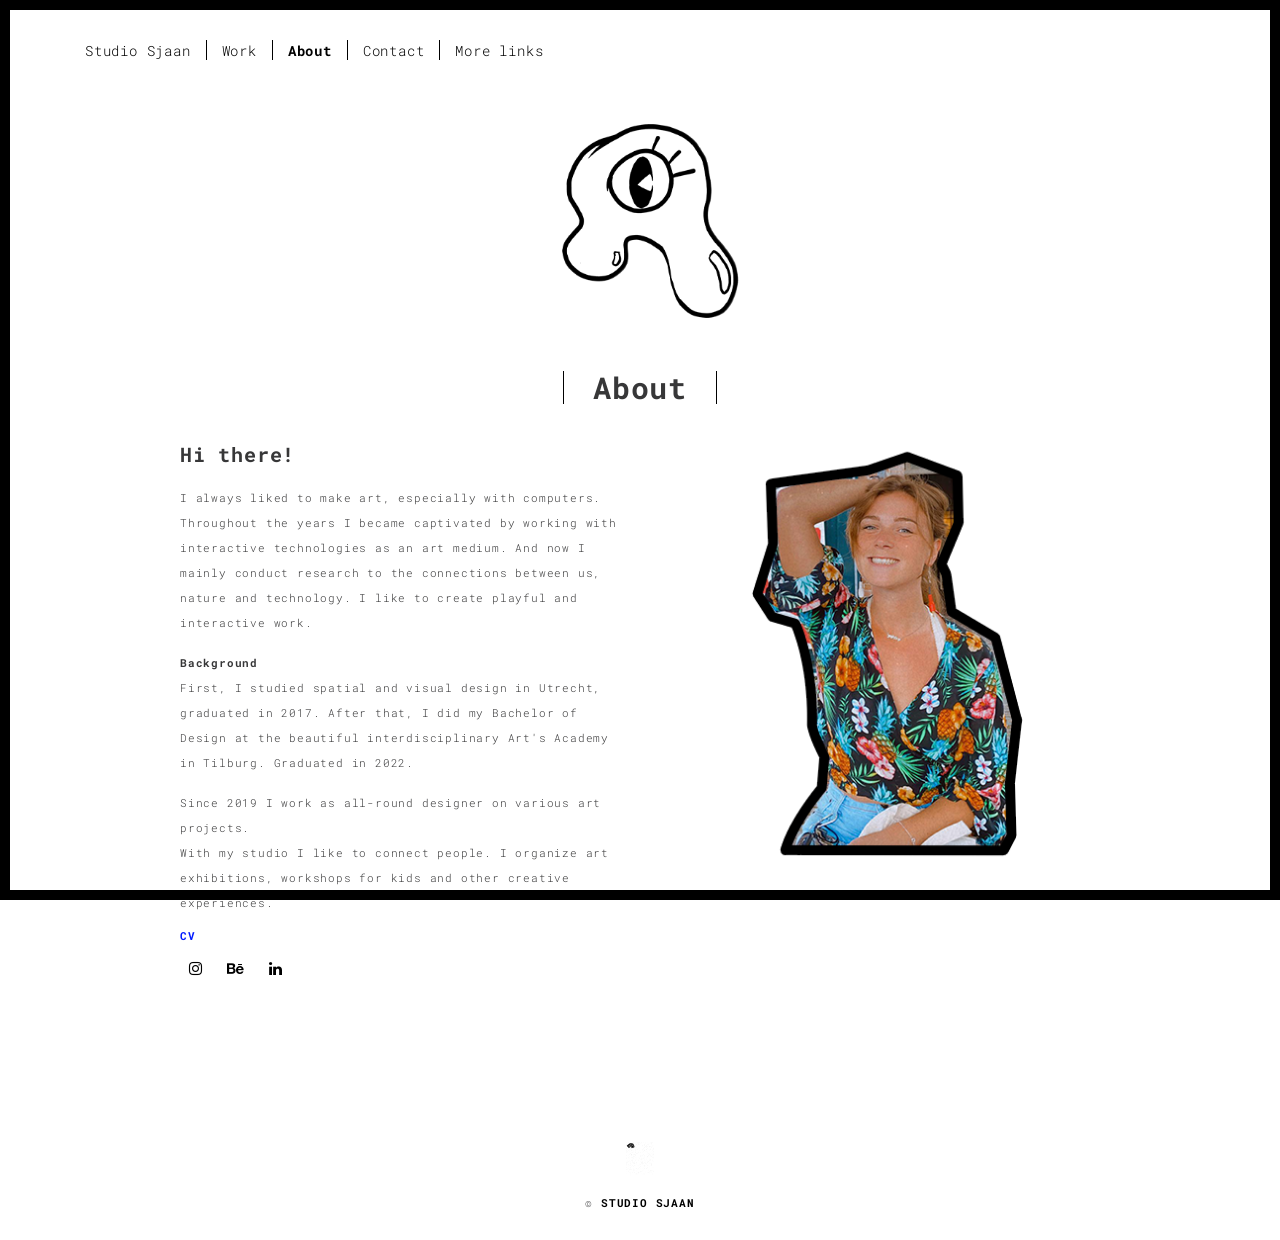
==== commit 0aece9d9: "push" ====
--- a/about.html
+++ b/about.html
@@ -13,7 +13,7 @@
   <link rel="apple-touch-icon" sizes="180x180" href="./assets/images/Dynamicdayami4.png">
   <link href="./assets/images/Dynamicdayami4.png" rel="icon">
 
-  <title>ABOUT |  Visualicious</title>  
+  <title>ABOUT | Studio Sjaan</title>  
 
 <link href="./main.3f6952e4.css" rel="stylesheet">
 </head>
@@ -38,7 +38,7 @@
       <div class="collapse navbar-collapse" id="navbar-collapse">
         <ul class="nav navbar-nav ">
 
-          <li><a href="./index.html" title="">Visualicious</a></li>
+          <li><a href="./index.html" title="">Studio Sjaan</a></li>
           <li><a href="./works.html" title="">Work</a></li>
           <li><a href="./about.html" title="">About</a></li>
           <li><a href="./contact.html" title="">Contact</a></li>
@@ -61,7 +61,7 @@
         </div>
 
 
-        <h1 class="h2">About me</h1>
+        <h1 class="h2">About</h1>
      
         </div>
     
@@ -88,40 +88,36 @@
                     <!--1-->
                       <div>
                         <p>
-                    
-                          Throughout the years I became captivated by working with technologies as an art medium. 
-                          Therefore I now mainly conduct research to the (dis)connections between people and technology.
-                          About it's history and it's future possibilities.
-                         
-
+                          I always liked to make art, especially with computers. 
+                          Throughout the years I became captivated by working with interactive technologies as an art medium. 
+                          And now I mainly conduct research to the connections between us, nature and technology.
+                          I like to create playful and interactive work.
                         </p>
                       </div>
 
                       <!--2-->
                       <div>
                         <p>
-                          Interaction and experience design appeals to me. I like to create social and playful work. 
-                          With a background in spatial and visual design I'm currently studying for my Bachelor of Design 
-                          at the beautiful interdisciplinary Art's Academy in Tilburg. 
-                          Surrounded by creativity I work on various projects that can offer playful explorations. 
+                          <b>Background</b><br>
+                          First, I studied spatial and visual design in Utrecht, graduated in 2017. 
+                          After that, I did my Bachelor of Design at the beautiful interdisciplinary Art's Academy in Tilburg.
+                          Graduated in 2022.
                         </p>
                       </div>
 
                       <!--3-->
                       <div>
                       <p>
-
-                          Since 2019 I started as a part-time freelancer by the name Visualicious. 
-                          This name stands for delicious and playful creative output 
-                          that aims to connect people.                       
-
+                          Since 2019 I work as all-round designer on various art projects. <br>
+                          With my studio I like to connect people. I organize art exhibitions, workshops for kids 
+                          and other creative experiences.                    
                       </p>
                       </div>
 
                     <!--CV link-->
                     <div>
                       <H4>
-                        <a href="https://indd.adobe.com/view/5c3a95f7-fba9-4343-81e9-691f146cfd7c" target="_blank">
+                        <a href="https://indd.adobe.com/view/c1c9ef2a-9067-4d0c-8a31-5bed3d4e2703" target="_blank">
                           CV</a>
 
                       </H4>
@@ -133,7 +129,7 @@
                     <p>
                       
                       <!--INS-->
-                      <a href="https://www.instagram.com/visualicious_/" title="Instagram" target="_blank" class="fa-icon">
+                      <a href="https://www.instagram.com/studio.sjaan_/" title="Instagram" target="_blank" class="fa-icon">
                       <i class="fa fa-instagram"></i>
                       </a>
 
@@ -184,7 +180,7 @@
           © 
           <a href="./about.html" style="color: black;">
           <b>
-           VISUALICIOUS
+           STUDIO SJAAN
           </b>
         </a>
         </p>
